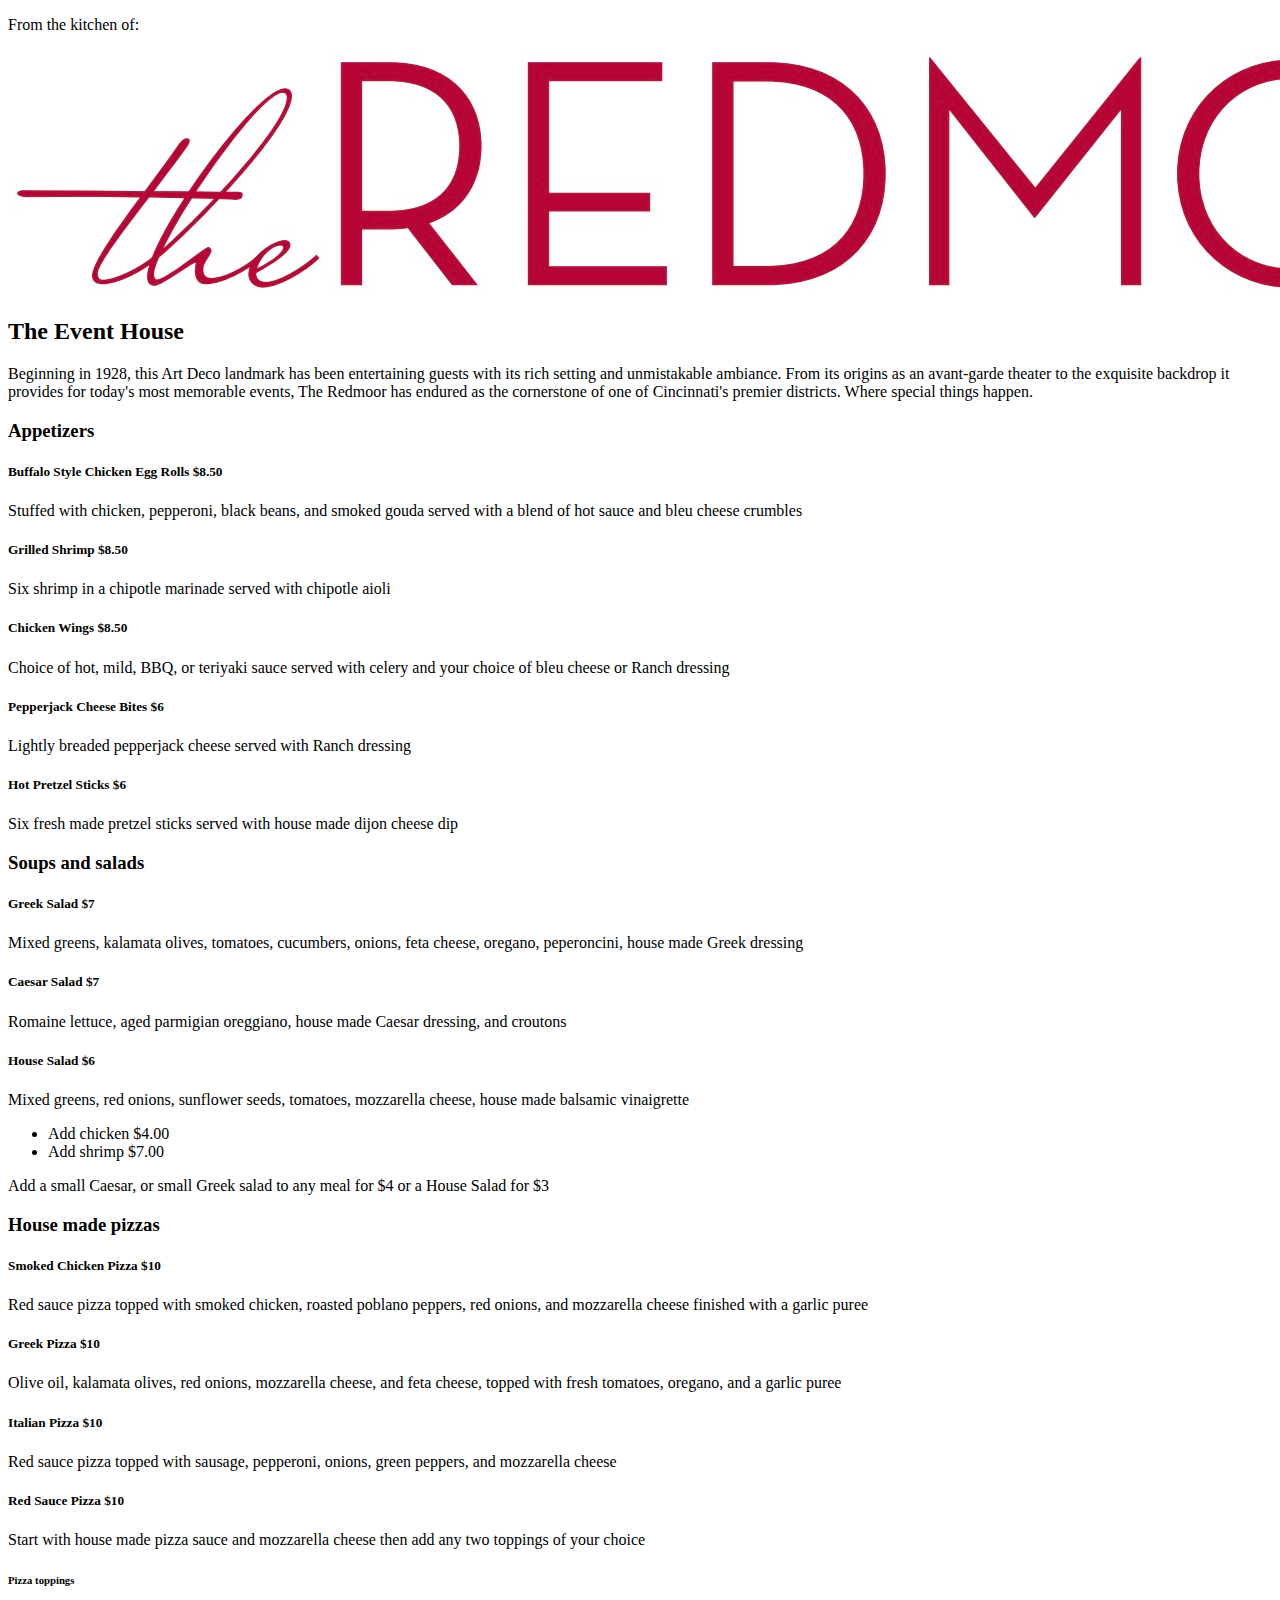
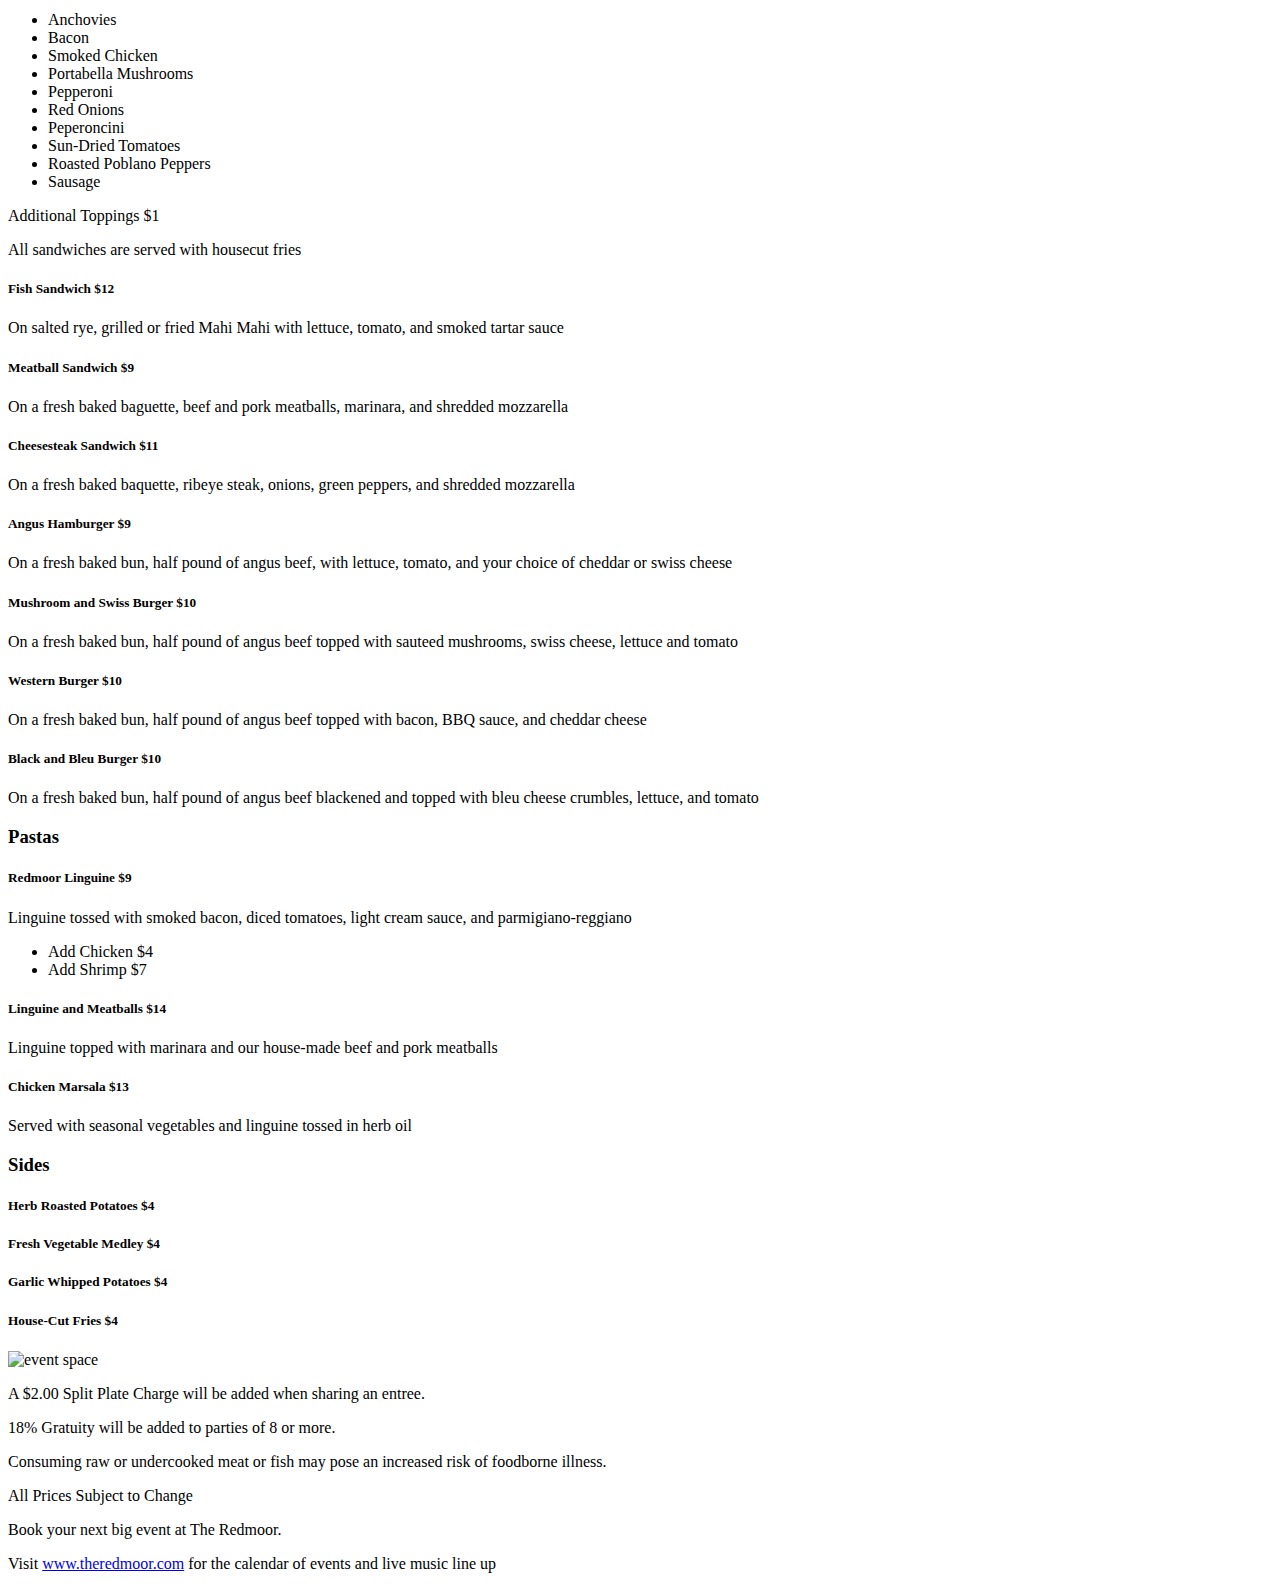
==== menu-assignment/index.html @ 9a052fe4 "Update index.html" ====
<!DOCTYPE html>
<html lang="en">

<head>
    <title>Menu</title>
    <link href="https://fonts.googleapis.com/css?family=Raleway:400,400i,700,700i&display=swap" rel="stylesheet">
    <link href="styles.css" type="text/css" rel="stylesheet">
</head>

<body>
    <p>From the kitchen of:</p>
    <img src="logo.jpg" alt="solo">
    <h2>The Event House</h2>
    <p>
        Beginning in 1928, this Art Deco landmark has been entertaining guests with its rich setting and unmistakable ambiance. From its origins as an avant-garde theater to the exquisite backdrop it provides for today's most memorable events, The
        Redmoor has endured as the cornerstone of one of Cincinnati's premier districts. Where special things happen.
    </p>

    <!-- FOOD SECTION -->
    <!-- APPETIZERS -->
    <h3>Appetizers</h3>
    <h5>Buffalo Style Chicken Egg Rolls <span class="price">$8.50</span></h5>
    <p>
        Stuffed with chicken, pepperoni, black beans, and smoked gouda served with a blend of hot sauce and bleu cheese crumbles
    </p>

    <h5>Grilled Shrimp <span class="price">$8.50</span></h5>
    <p>
        Six shrimp in a chipotle marinade served with chipotle aioli
    </p>

    <h5>Chicken Wings <span class="price">$8.50</span></h5>
    <p>
        Choice of hot, mild, BBQ, or teriyaki sauce served with celery and your choice of bleu cheese or Ranch dressing
    </p>

    <h5>Pepperjack Cheese Bites <span class="price">$6</span></h5>
    <p>Lightly breaded pepperjack cheese served with Ranch dressing</p>

    <h5>Hot Pretzel Sticks <span class="price">$6</span></h5>
    <p>
        Six fresh made pretzel sticks served with house made dijon cheese dip
    </p>

    <!-- SOUPS AND SALADS -->
    <h3>Soups and salads</h3>
    <h5>Greek Salad <span class="price">$7</span></h5>
    <p>
        Mixed greens, kalamata olives, tomatoes, cucumbers, onions, feta cheese, oregano, peperoncini, house made Greek dressing
    </p>

    <h5>Caesar Salad <span class="price">$7</span></h5>
    <p>
        Romaine lettuce, aged parmigian oreggiano, house made Caesar dressing, and croutons
    </p>

    <h5>House Salad <span class="price">$6</span></h5>
    <p>
        Mixed greens, red onions, sunflower seeds, tomatoes, mozzarella cheese, house made balsamic vinaigrette
    </p>

    <ul>
        <li>Add chicken $4.00</li>
        <li>Add shrimp $7.00</li>
    </ul>
    <p>
        Add a small Caesar, or small Greek salad to any meal for $4 or a House Salad for $3
    </p>

    <!-- PIZZAS -->
    <h3>House made pizzas</h3>
    <h5>Smoked Chicken Pizza <span class="price">$10</span></h5>
    <p>
        Red sauce pizza topped with smoked chicken, roasted poblano peppers, red onions, and mozzarella cheese finished with a garlic puree
    </p>

    <h5>Greek Pizza <span class="price">$10</span></h5>
    <p>
        Olive oil, kalamata olives, red onions, mozzarella cheese, and feta cheese, topped with fresh tomatoes, oregano, and a garlic puree
    </p>

    <h5>Italian Pizza <span class="price">$10</span></h5>
    <p>
        Red sauce pizza topped with sausage, pepperoni, onions, green peppers, and mozzarella cheese
    </p>

    <h5>Red Sauce Pizza <span class="price">$10</span></h5>
    <p>
        Start with house made pizza sauce and mozzarella cheese then add any two toppings of your choice
    </p>

    <h6>Pizza toppings</h6>
    <ul>
        <li>Anchovies</li>
        <li>Bacon</li>
        <li>Smoked Chicken</li>
        <li>Portabella Mushrooms</li>
        <li>Pepperoni</li>
        <li>Red Onions</li>
        <li>Peperoncini</li>
        <li>Sun-Dried Tomatoes</li>
        <li>Roasted Poblano Peppers</li>
        <li>Sausage</li>
    </ul>
    <p>Additional Toppings $1</p>

    <!-- SANDWICHES -->
    <p>All sandwiches are served with housecut fries</p>

    <h5>Fish Sandwich <span class="price">$12</span></h5>
    <p>
        On salted rye, grilled or fried Mahi Mahi with lettuce, tomato, and smoked tartar sauce
    </p>

    <h5>Meatball Sandwich <span class="price">$9</span></h5>
    <p>
        On a fresh baked baguette, beef and pork meatballs, marinara, and shredded mozzarella
    </p>

    <h5>Cheesesteak Sandwich <span class="price">$11</span></h5>
    <p>
        On a fresh baked baquette, ribeye steak, onions, green peppers, and shredded mozzarella
    </p>

    <h5>Angus Hamburger <span class="price">$9</span></h5>
    <p>
        On a fresh baked bun, half pound of angus beef, with lettuce, tomato, and your choice of cheddar or swiss cheese
    </p>

    <h5>Mushroom and Swiss Burger <span class="price">$10</span></h5>
    <p>
        On a fresh baked bun, half pound of angus beef topped with sauteed mushrooms, swiss cheese, lettuce and tomato
    </p>

    <h5>Western Burger <span class="price">$10</span></h5>
    <p>
        On a fresh baked bun, half pound of angus beef topped with bacon, BBQ sauce, and cheddar cheese
    </p>

    <h5>Black and Bleu Burger <span class="price">$10</span></h5>
    <p>
        On a fresh baked bun, half pound of angus beef blackened and topped with bleu cheese crumbles, lettuce, and tomato
    </p>

    <!-- PASTAS -->
    <h3>Pastas</h3>
    <h5>Redmoor Linguine <span class="price">$9</span></h5>
    <p>
        Linguine tossed with smoked bacon, diced tomatoes, light cream sauce, and parmigiano-reggiano
    </p>

    <ul>
        <li>Add Chicken $4</li>
        <li>Add Shrimp $7</li>
    </ul>

    <h5>Linguine and Meatballs <span class="price">$14</span></h5>
    <p>
        Linguine topped with marinara and our house-made beef and pork meatballs
    </p>

    <h5>Chicken Marsala <span class="price">$13</span></h5>
    <p>
        Served with seasonal vegetables and linguine tossed in herb oil
    </p>

    <!-- SIDES -->
    <h3>Sides</h3>
    <h5>Herb Roasted Potatoes $4</h5>
    <h5>Fresh Vegetable Medley $4</h5>
    <h5>Garlic Whipped Potatoes $4</h5>
    <h5>House-Cut Fries $4</h5>

    <!-- FOOTNOTES -->
    <img alt="event space" src="https://media-api.xogrp.com/images/df79b6c4-494b-4159-8363-328649227274~rs_412.240">
    <p>A $2.00 Split Plate Charge will be added when sharing an entree.</p>
    <p>18% Gratuity will be added to parties of 8 or more.</p>
    <p>Consuming raw or undercooked meat or fish may pose an increased risk of foodborne illness.</p>
    <p>All Prices Subject to Change</p>
    <p>Book your next big event at The Redmoor.</p>
    <p>Visit <a href="www.theredmoor.com">www.theredmoor.com</a> for the calendar of events and live music line up</p>

    <!-- Inspired by https://www.theredmoor.com/resources/menus/Food%20Menu%20with%20text.pdf -->
</body>

</html>
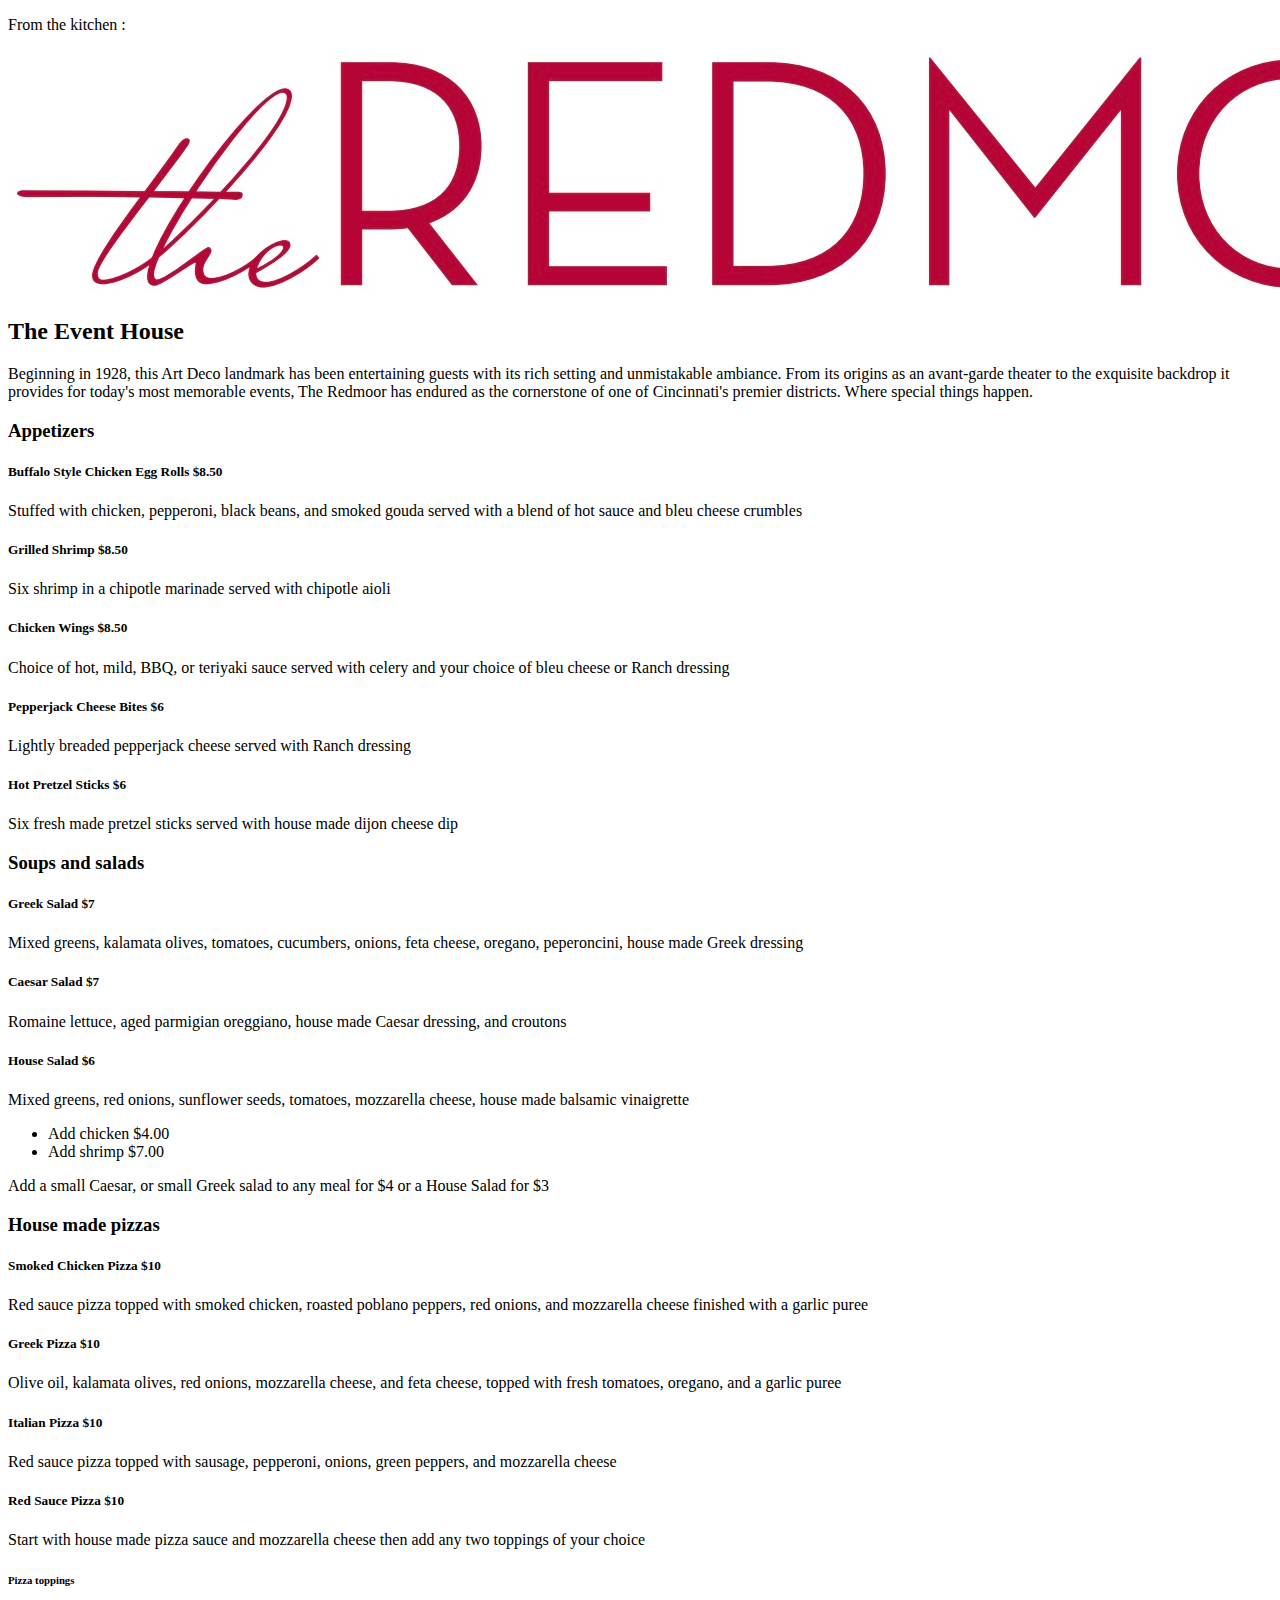
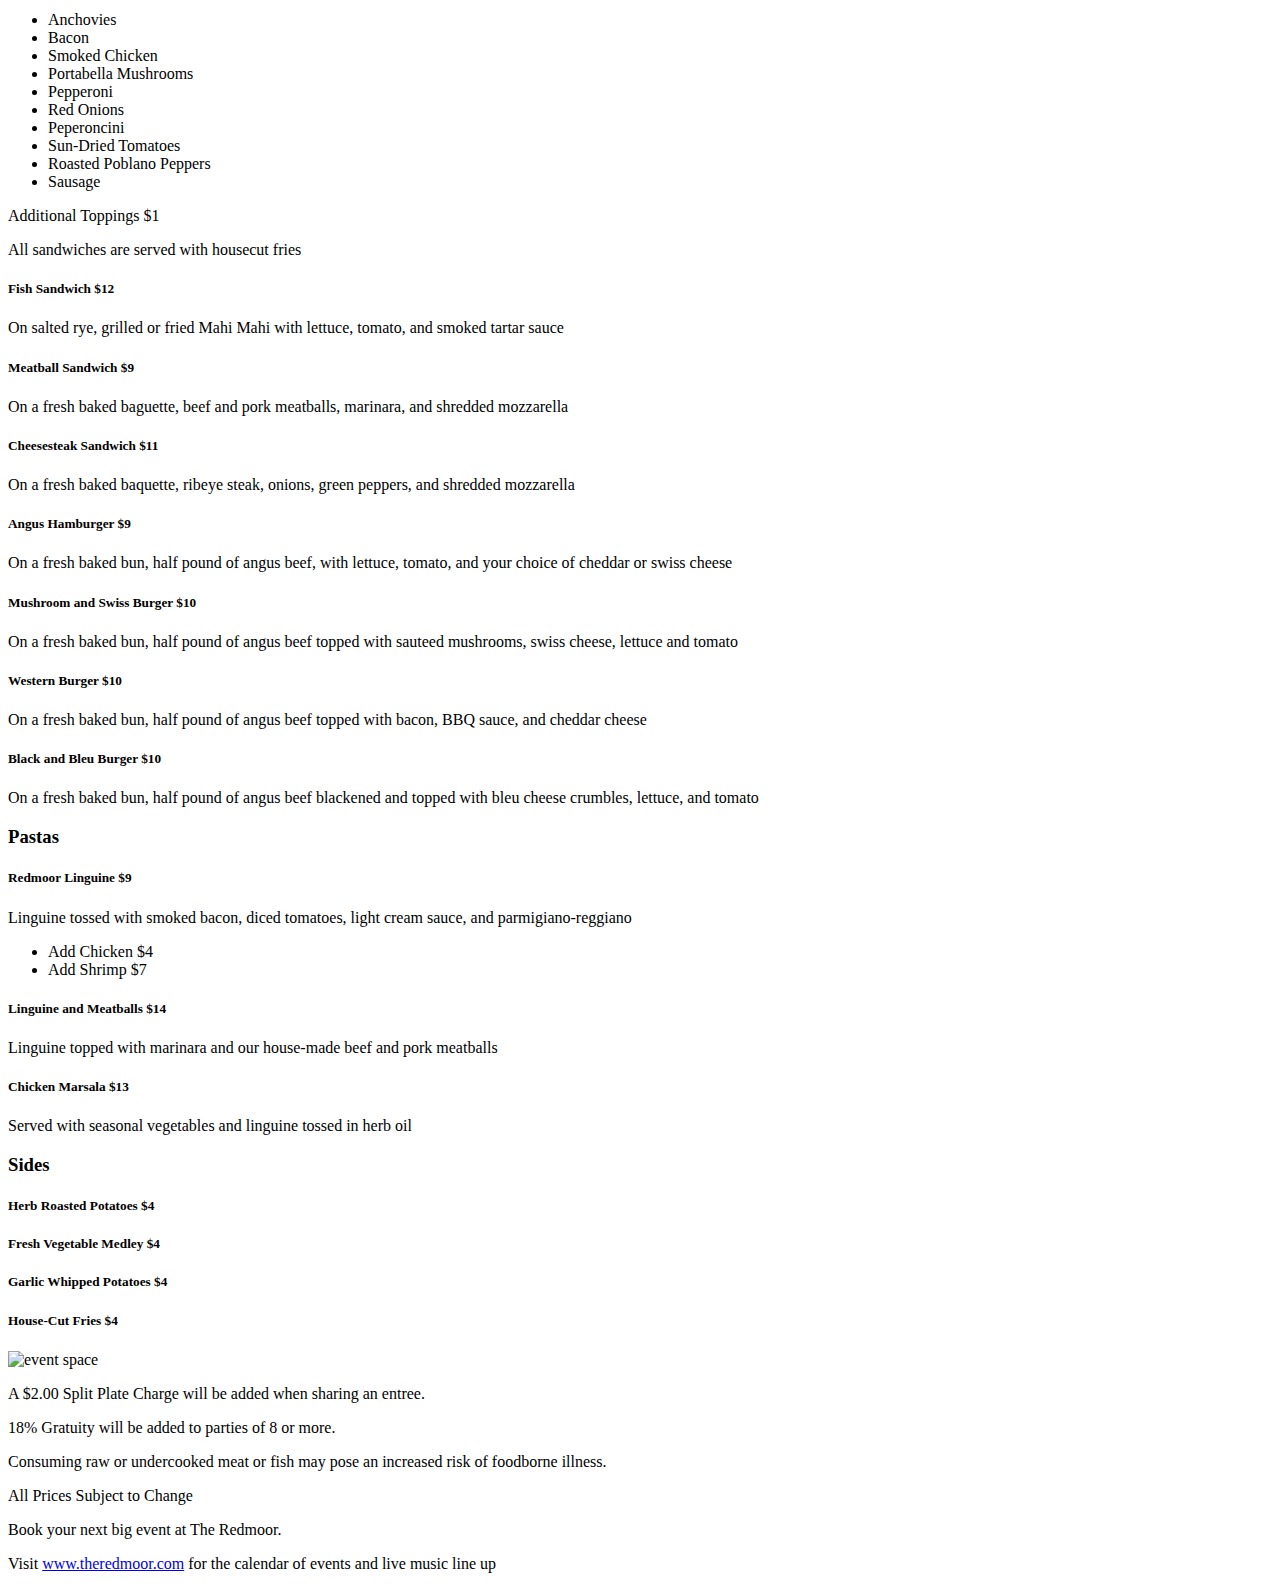
==== commit b3dac168: "Update index.html" ====
--- a/menu-assignment/index.html
+++ b/menu-assignment/index.html
@@ -4,11 +4,11 @@
 <head>
     <title>Menu</title>
     <link href="https://fonts.googleapis.com/css?family=Raleway:400,400i,700,700i&display=swap" rel="stylesheet">
-    <link href="styles.css" type="text/css" rel="stylesheet">
+    <link href="css/styles.css" type="text/css" rel="stylesheet">
 </head>
 
 <body>
-    <p>From the kitchen of:</p>
+    <p>From the kitchen :</p>
     <img src="logo.jpg" alt="solo">
     <h2>The Event House</h2>
     <p>
--- a/menu-assignment/css/styles.css
+++ b/menu-assignment/css/styles.css
@@ -0,0 +1,5 @@
+/* font-family: "Raleway", sans-serif; */
+
+h2 {
+  font-color: blue;
+}
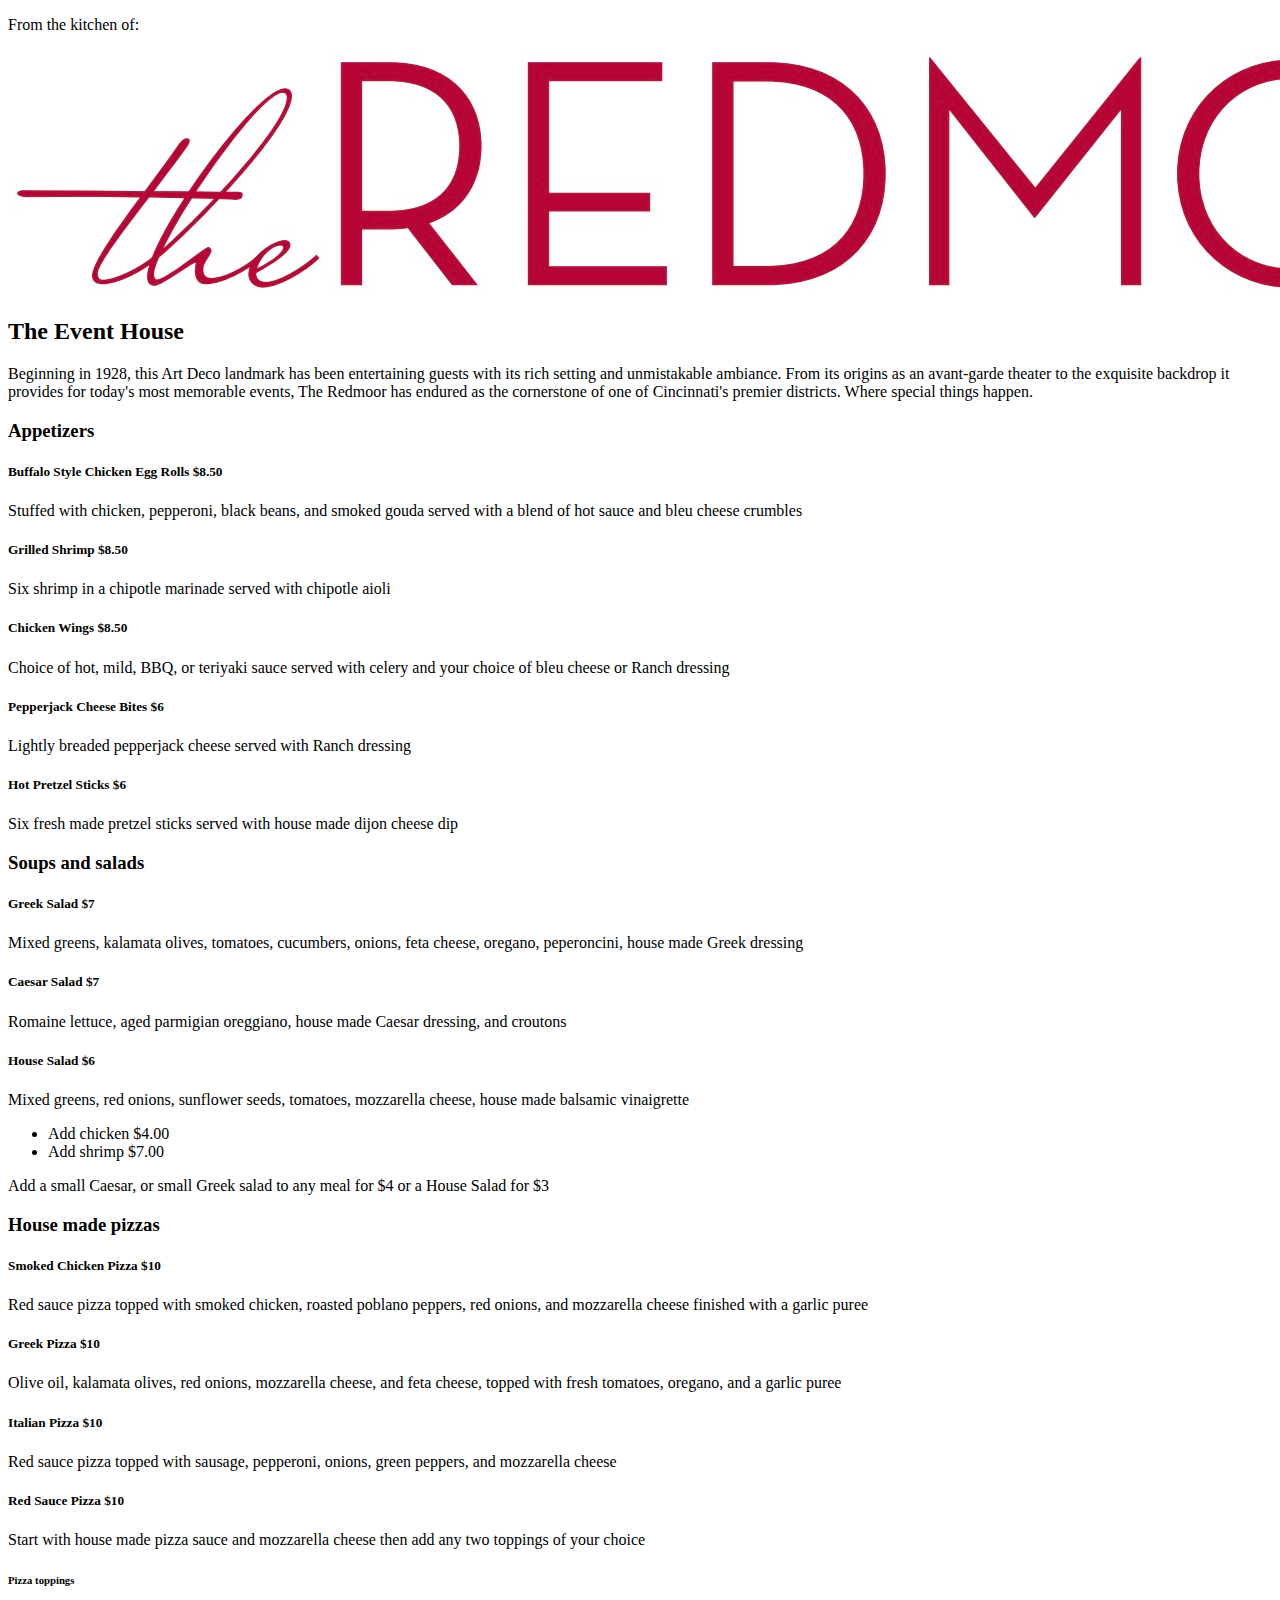
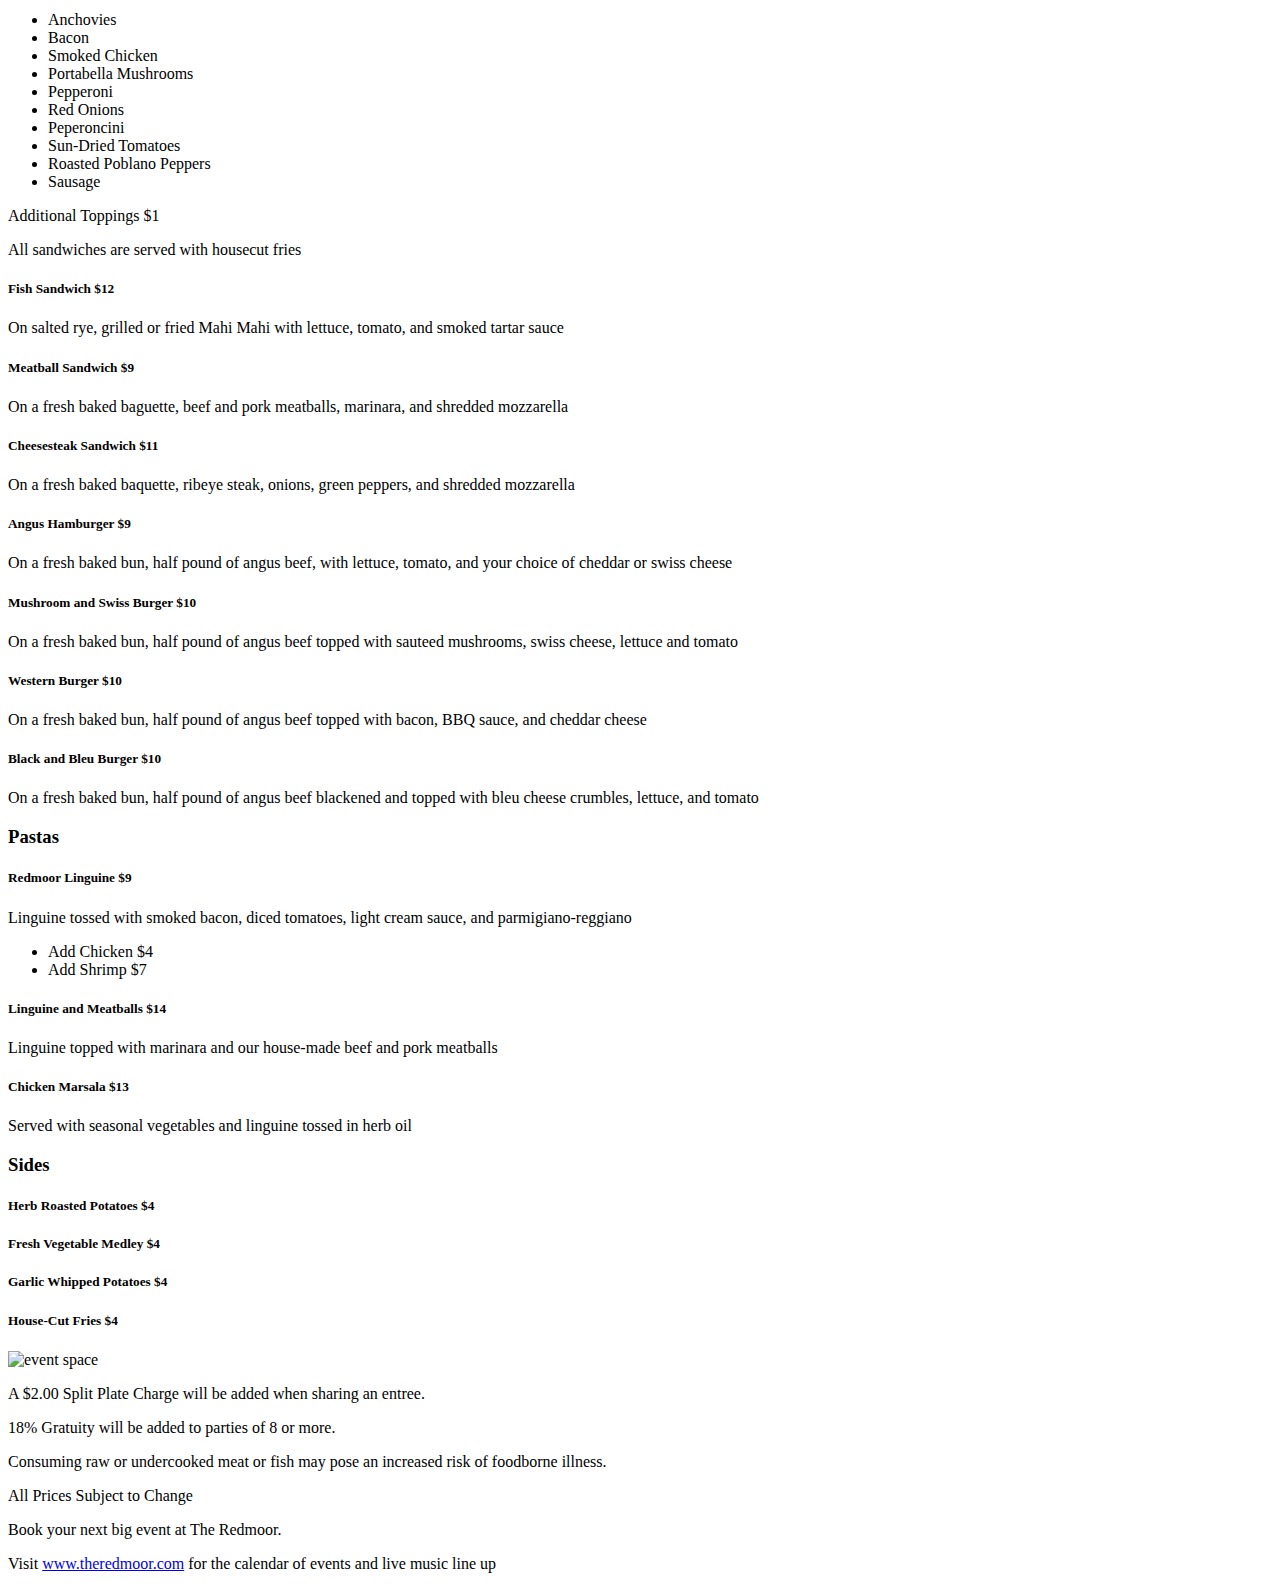
==== commit b9e82f2a: "css test 3" ====
--- a/menu-assignment/index.html
+++ b/menu-assignment/index.html
@@ -4,11 +4,11 @@
 <head>
     <title>Menu</title>
     <link href="https://fonts.googleapis.com/css?family=Raleway:400,400i,700,700i&display=swap" rel="stylesheet">
-    <link href="css/styles.css" type="text/css" rel="stylesheet">
+    <link href="styles.css" type="text/css" rel="stylesheet">
 </head>
 
 <body>
-    <p>From the kitchen :</p>
+    <p>From the kitchen of:</p>
     <img src="logo.jpg" alt="solo">
     <h2>The Event House</h2>
     <p>
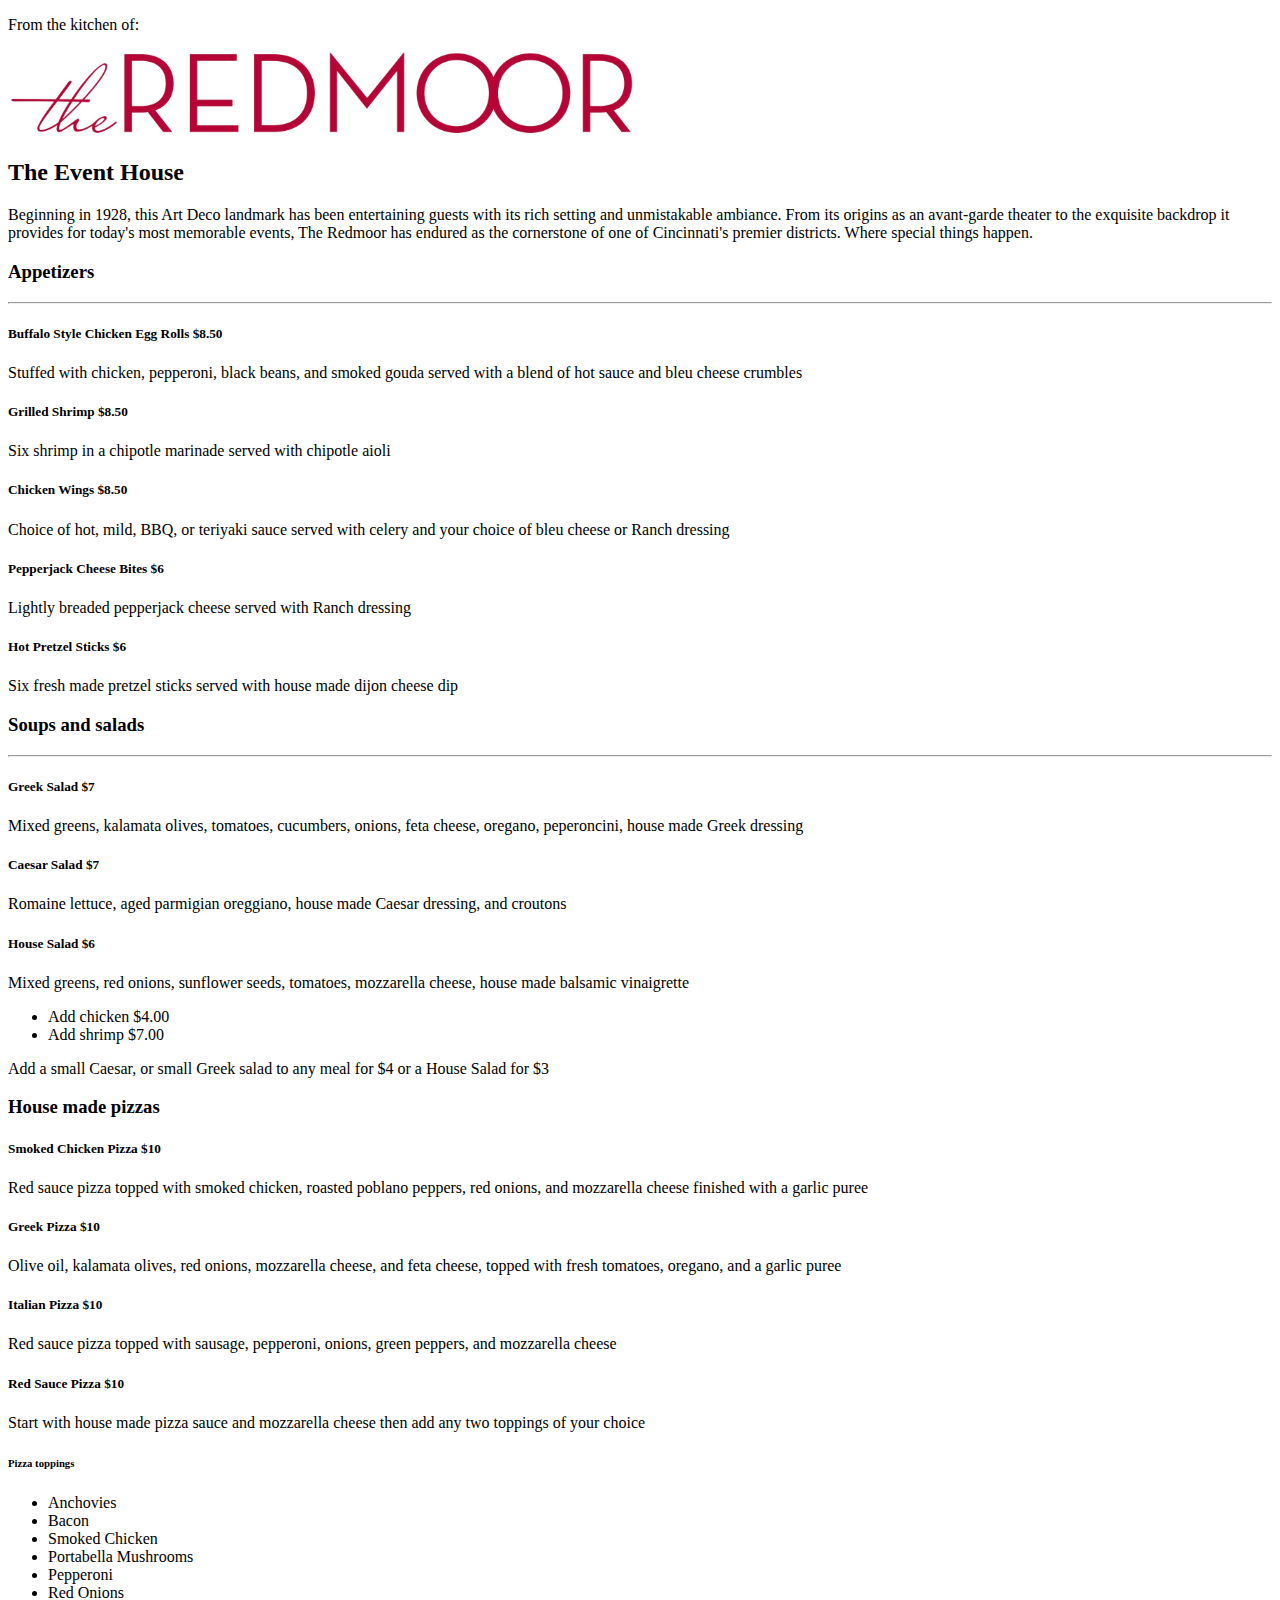
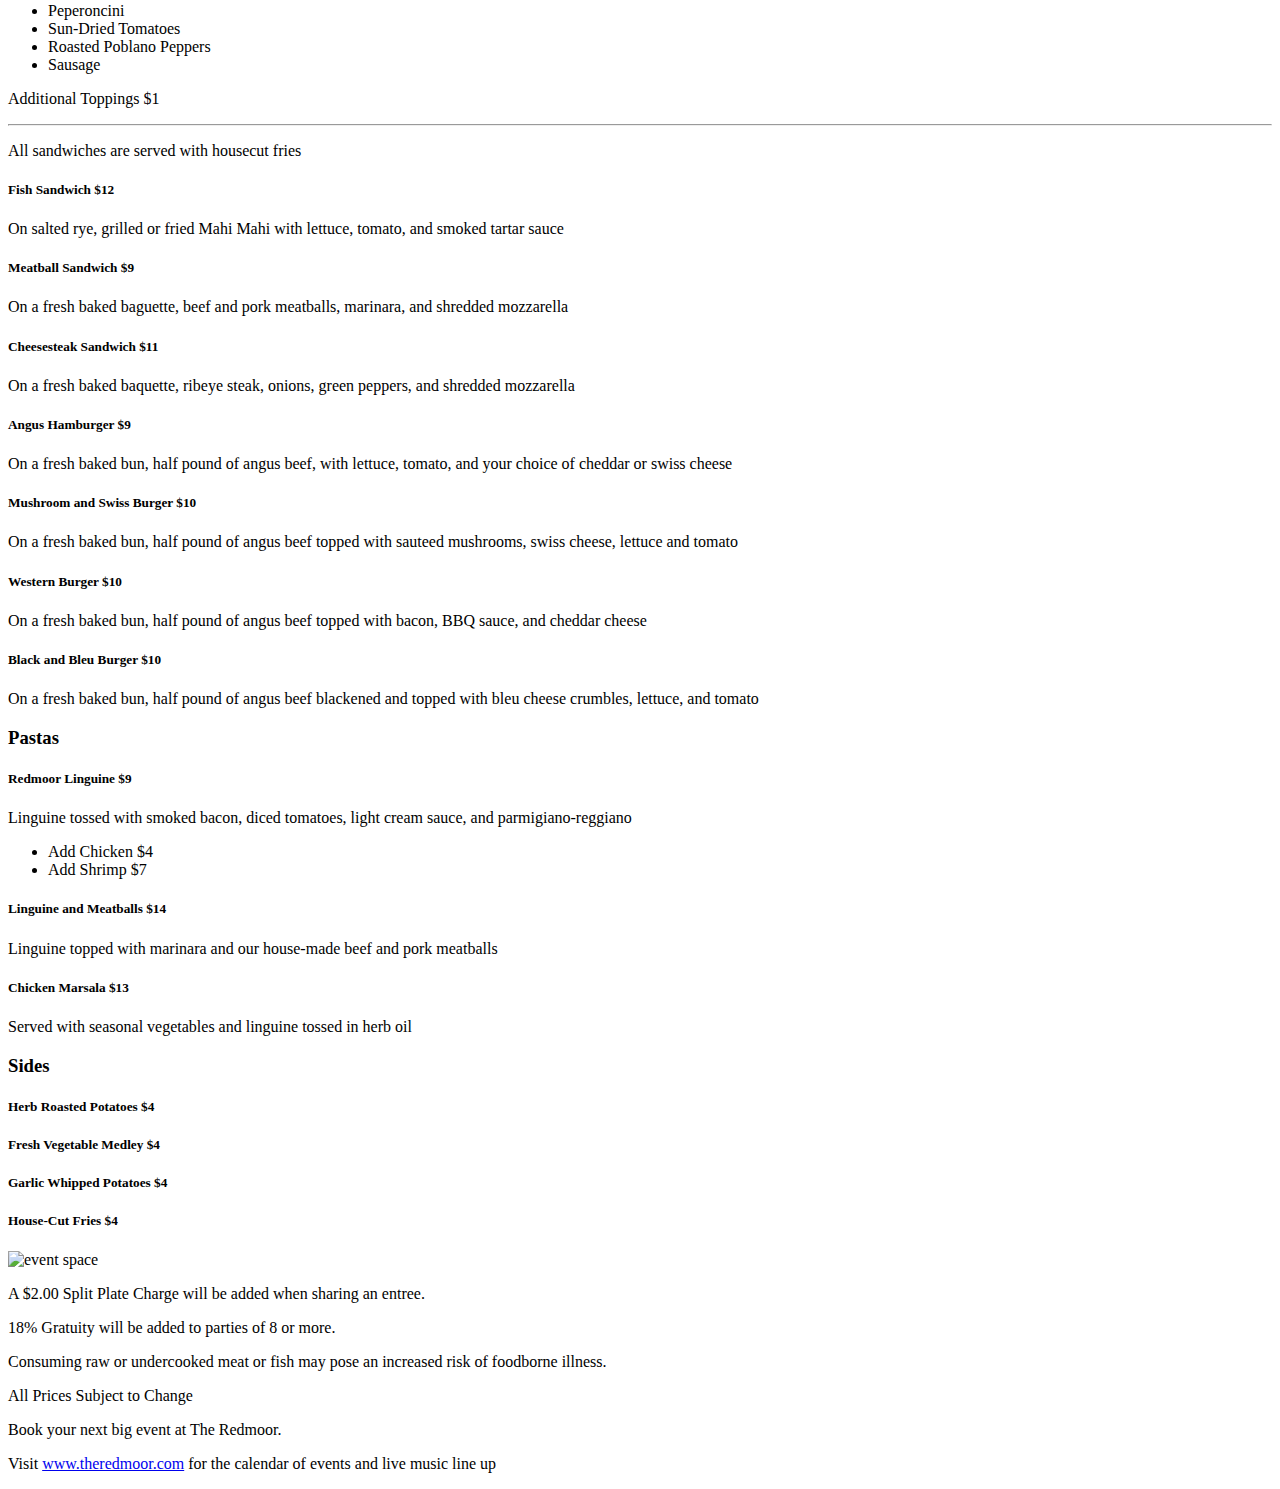
==== commit 15a003ca: "lines under titles" ====
--- a/menu-assignment/index.html
+++ b/menu-assignment/index.html
@@ -4,21 +4,24 @@
 <head>
     <title>Menu</title>
     <link href="https://fonts.googleapis.com/css?family=Raleway:400,400i,700,700i&display=swap" rel="stylesheet">
-    <link href="styles.css" type="text/css" rel="stylesheet">
+    <link rel="stylesheet" type="text/css" href="css/styles.css">
 </head>
 
 <body>
+  <div class="main-top-content">
     <p>From the kitchen of:</p>
     <img src="logo.jpg" alt="solo">
-    <h2>The Event House</h2>
-    <p>
+    <h2 class="restaurant-title">The Event House</h2>
+    <p class="about">
         Beginning in 1928, this Art Deco landmark has been entertaining guests with its rich setting and unmistakable ambiance. From its origins as an avant-garde theater to the exquisite backdrop it provides for today's most memorable events, The
         Redmoor has endured as the cornerstone of one of Cincinnati's premier districts. Where special things happen.
     </p>
+  </div>
 
     <!-- FOOD SECTION -->
     <!-- APPETIZERS -->
     <h3>Appetizers</h3>
+    <hr/>
     <h5>Buffalo Style Chicken Egg Rolls <span class="price">$8.50</span></h5>
     <p>
         Stuffed with chicken, pepperoni, black beans, and smoked gouda served with a blend of hot sauce and bleu cheese crumbles
@@ -44,6 +47,7 @@
 
     <!-- SOUPS AND SALADS -->
     <h3>Soups and salads</h3>
+    <hr/>
     <h5>Greek Salad <span class="price">$7</span></h5>
     <p>
         Mixed greens, kalamata olives, tomatoes, cucumbers, onions, feta cheese, oregano, peperoncini, house made Greek dressing
@@ -69,6 +73,7 @@
 
     <!-- PIZZAS -->
     <h3>House made pizzas</h3>
+    </hr>
     <h5>Smoked Chicken Pizza <span class="price">$10</span></h5>
     <p>
         Red sauce pizza topped with smoked chicken, roasted poblano peppers, red onions, and mozzarella cheese finished with a garlic puree
@@ -105,6 +110,7 @@
     <p>Additional Toppings $1</p>
 
     <!-- SANDWICHES -->
+    <hr/>
     <p>All sandwiches are served with housecut fries</p>
 
     <h5>Fish Sandwich <span class="price">$12</span></h5>
--- a/menu-assignment/css/styles.css
+++ b/menu-assignment/css/styles.css
@@ -0,0 +1,6 @@
+/* font-family: "Raleway", sans-serif; */
+
+img{
+  width: 50%;
+  float: center;
+}
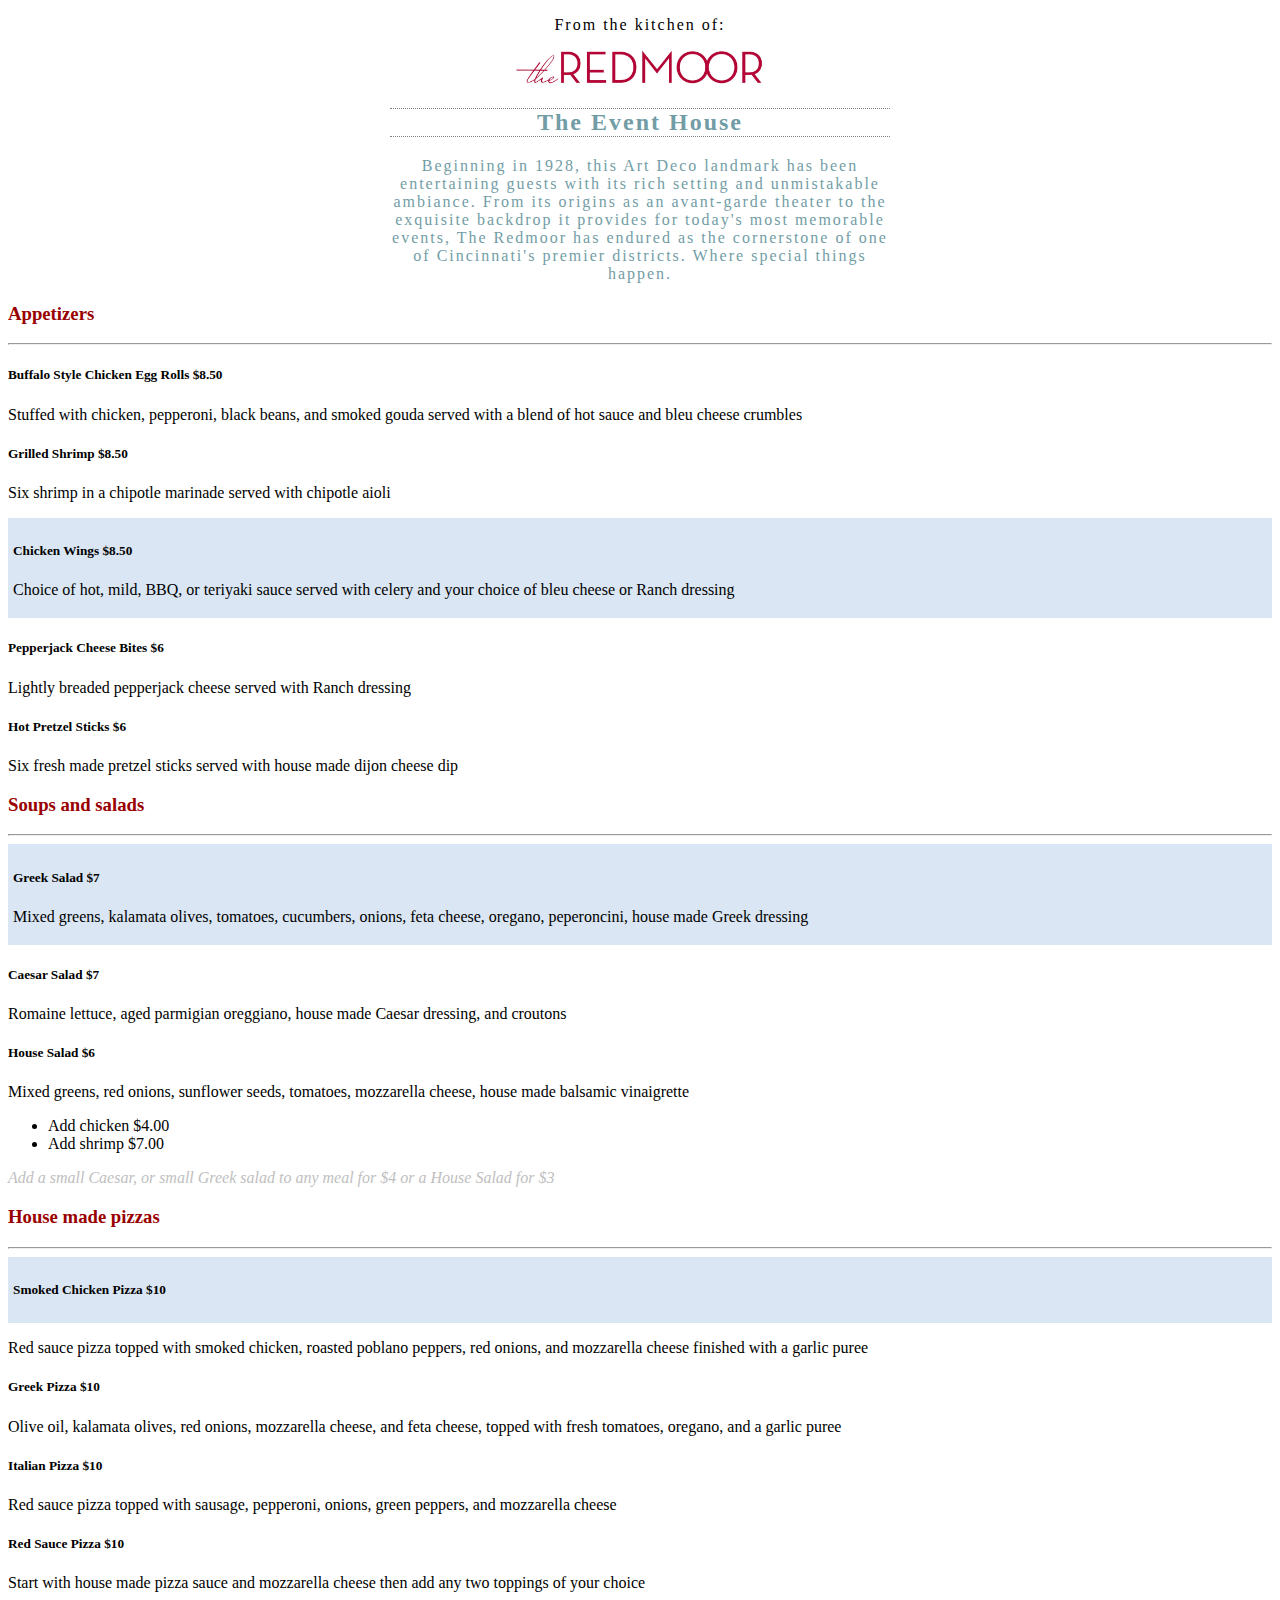
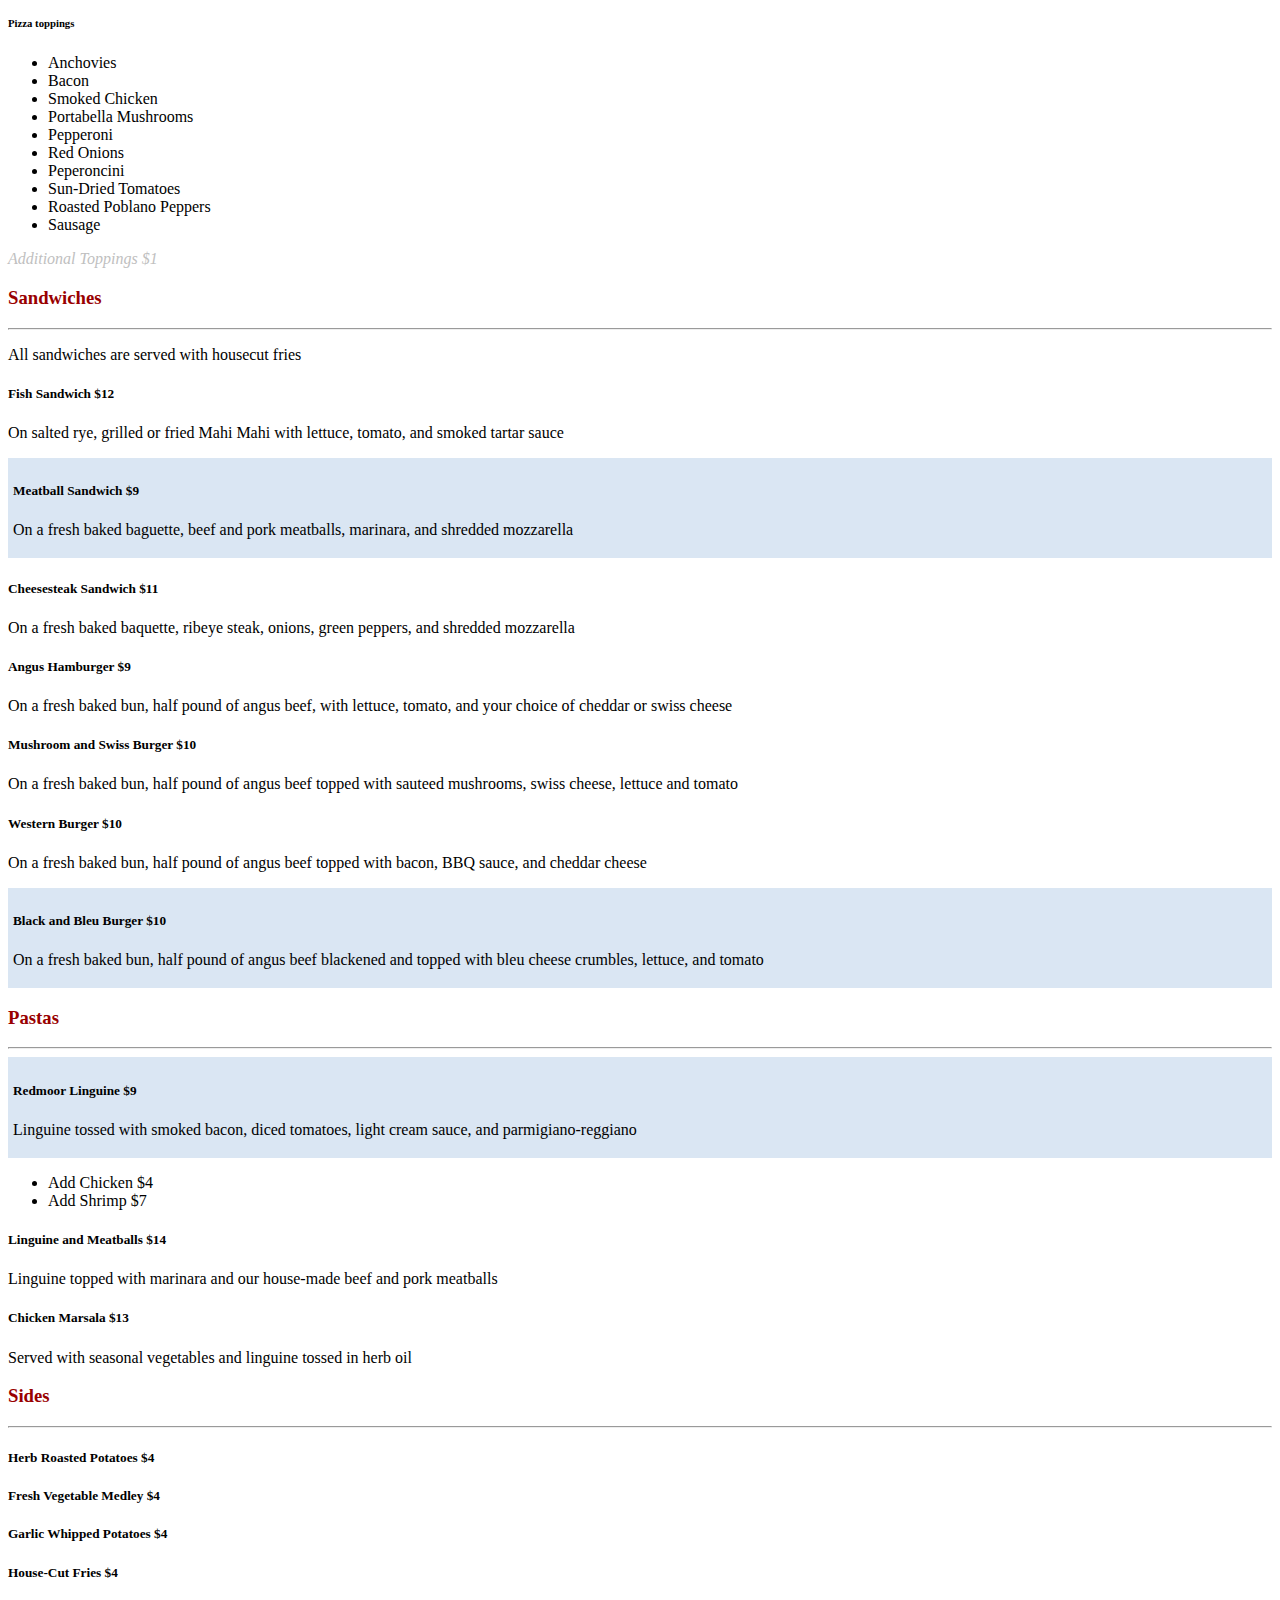
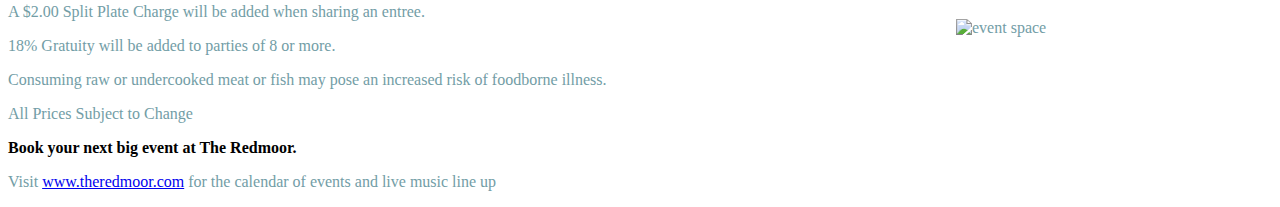
==== commit a93d8653: "First Main Push" ====
--- a/menu-assignment/index.html
+++ b/menu-assignment/index.html
@@ -8,7 +8,7 @@
 </head>
 
 <body>
-  <div class="main-top-content">
+  <div class="center-top-content">
     <p>From the kitchen of:</p>
     <img src="logo.jpg" alt="solo">
     <h2 class="restaurant-title">The Event House</h2>
@@ -17,7 +17,7 @@
         Redmoor has endured as the cornerstone of one of Cincinnati's premier districts. Where special things happen.
     </p>
   </div>
-
+<div class="main-content">
     <!-- FOOD SECTION -->
     <!-- APPETIZERS -->
     <h3>Appetizers</h3>
@@ -31,11 +31,12 @@
     <p>
         Six shrimp in a chipotle marinade served with chipotle aioli
     </p>
-
+  <div class = "highlight">
     <h5>Chicken Wings <span class="price">$8.50</span></h5>
     <p>
         Choice of hot, mild, BBQ, or teriyaki sauce served with celery and your choice of bleu cheese or Ranch dressing
     </p>
+  </div>
 
     <h5>Pepperjack Cheese Bites <span class="price">$6</span></h5>
     <p>Lightly breaded pepperjack cheese served with Ranch dressing</p>
@@ -48,11 +49,12 @@
     <!-- SOUPS AND SALADS -->
     <h3>Soups and salads</h3>
     <hr/>
+  <div class = "highlight">
     <h5>Greek Salad <span class="price">$7</span></h5>
     <p>
         Mixed greens, kalamata olives, tomatoes, cucumbers, onions, feta cheese, oregano, peperoncini, house made Greek dressing
     </p>
-
+  </div>
     <h5>Caesar Salad <span class="price">$7</span></h5>
     <p>
         Romaine lettuce, aged parmigian oreggiano, house made Caesar dressing, and croutons
@@ -67,14 +69,18 @@
         <li>Add chicken $4.00</li>
         <li>Add shrimp $7.00</li>
     </ul>
+  <div class="add-ons">
     <p>
         Add a small Caesar, or small Greek salad to any meal for $4 or a House Salad for $3
     </p>
+  </div>
 
     <!-- PIZZAS -->
     <h3>House made pizzas</h3>
-    </hr>
+    <hr/>
+  <div class = "highlight">
     <h5>Smoked Chicken Pizza <span class="price">$10</span></h5>
+  </div>
     <p>
         Red sauce pizza topped with smoked chicken, roasted poblano peppers, red onions, and mozzarella cheese finished with a garlic puree
     </p>
@@ -107,9 +113,12 @@
         <li>Roasted Poblano Peppers</li>
         <li>Sausage</li>
     </ul>
+  <div class="add-ons">
     <p>Additional Toppings $1</p>
+  </div>
 
     <!-- SANDWICHES -->
+    <h3> Sandwiches </h3>
     <hr/>
     <p>All sandwiches are served with housecut fries</p>
 
@@ -117,11 +126,12 @@
     <p>
         On salted rye, grilled or fried Mahi Mahi with lettuce, tomato, and smoked tartar sauce
     </p>
-
+  <div class = "highlight">
     <h5>Meatball Sandwich <span class="price">$9</span></h5>
     <p>
         On a fresh baked baguette, beef and pork meatballs, marinara, and shredded mozzarella
     </p>
+  </div>
 
     <h5>Cheesesteak Sandwich <span class="price">$11</span></h5>
     <p>
@@ -142,18 +152,24 @@
     <p>
         On a fresh baked bun, half pound of angus beef topped with bacon, BBQ sauce, and cheddar cheese
     </p>
-
+  <div class = "highlight">
     <h5>Black and Bleu Burger <span class="price">$10</span></h5>
+
     <p>
         On a fresh baked bun, half pound of angus beef blackened and topped with bleu cheese crumbles, lettuce, and tomato
     </p>
+  </div>
 
     <!-- PASTAS -->
     <h3>Pastas</h3>
+    <hr/>
+  <div class = "highlight">
     <h5>Redmoor Linguine <span class="price">$9</span></h5>
+
     <p>
         Linguine tossed with smoked bacon, diced tomatoes, light cream sauce, and parmigiano-reggiano
     </p>
+  </div>
 
     <ul>
         <li>Add Chicken $4</li>
@@ -172,21 +188,26 @@
 
     <!-- SIDES -->
     <h3>Sides</h3>
+    <hr/>
     <h5>Herb Roasted Potatoes $4</h5>
     <h5>Fresh Vegetable Medley $4</h5>
     <h5>Garlic Whipped Potatoes $4</h5>
     <h5>House-Cut Fries $4</h5>
 
     <!-- FOOTNOTES -->
+    <div class="restaurant-info">
     <img alt="event space" src="https://media-api.xogrp.com/images/df79b6c4-494b-4159-8363-328649227274~rs_412.240">
     <p>A $2.00 Split Plate Charge will be added when sharing an entree.</p>
     <p>18% Gratuity will be added to parties of 8 or more.</p>
     <p>Consuming raw or undercooked meat or fish may pose an increased risk of foodborne illness.</p>
     <p>All Prices Subject to Change</p>
-    <p>Book your next big event at The Redmoor.</p>
+  </div>
+    <p class="booking">Book your next big event at The Redmoor.</p>
+  <div class="restaurant-info">
     <p>Visit <a href="www.theredmoor.com">www.theredmoor.com</a> for the calendar of events and live music line up</p>
-
+  </div>
     <!-- Inspired by https://www.theredmoor.com/resources/menus/Food%20Menu%20with%20text.pdf -->
+</div>
 </body>
 
 </html>
--- a/menu-assignment/css/styles.css
+++ b/menu-assignment/css/styles.css
@@ -4,3 +4,63 @@
   width: 50%;
   float: center;
 }
+
+h3 {
+  color: #990000;
+}
+
+.center-top-content {
+  text-align:center;
+  margin-bottom: 20px;
+  margin-top: 0;
+  margin-right: auto;
+  margin-left: auto;
+  letter-spacing: 2px;
+  max-width: 500px;
+}
+
+.restaurant-title {
+  border-top: 1px dotted grey;
+  border-bottom: 1px dotted grey;
+  color: #729da6;
+}
+
+.about {
+  color: #729da6;
+}
+
+.main-content {
+  margin: 0 auto;
+}
+
+.highlight {
+  background-color: #dae6f3;
+  padding-bottom: 3px;
+  padding-top: 3px;
+  padding-left: 5px;
+  padding-right: 5px;
+  color: black;
+}
+
+.add-ons {
+  font-weight:lighter;
+  font-style: italic;
+  color: #C0C0C0	;
+}
+
+.restaurant-info {
+  color: #729da6;
+  font-weight: lighter;
+}
+
+.booking {
+  font-weight: bold;
+}
+
+.restaurant-info img {
+  width: 25%;
+  float: right;
+  margin-top: 16px;
+  margin-left: 20px;
+  margin-bottom: 20px;
+}
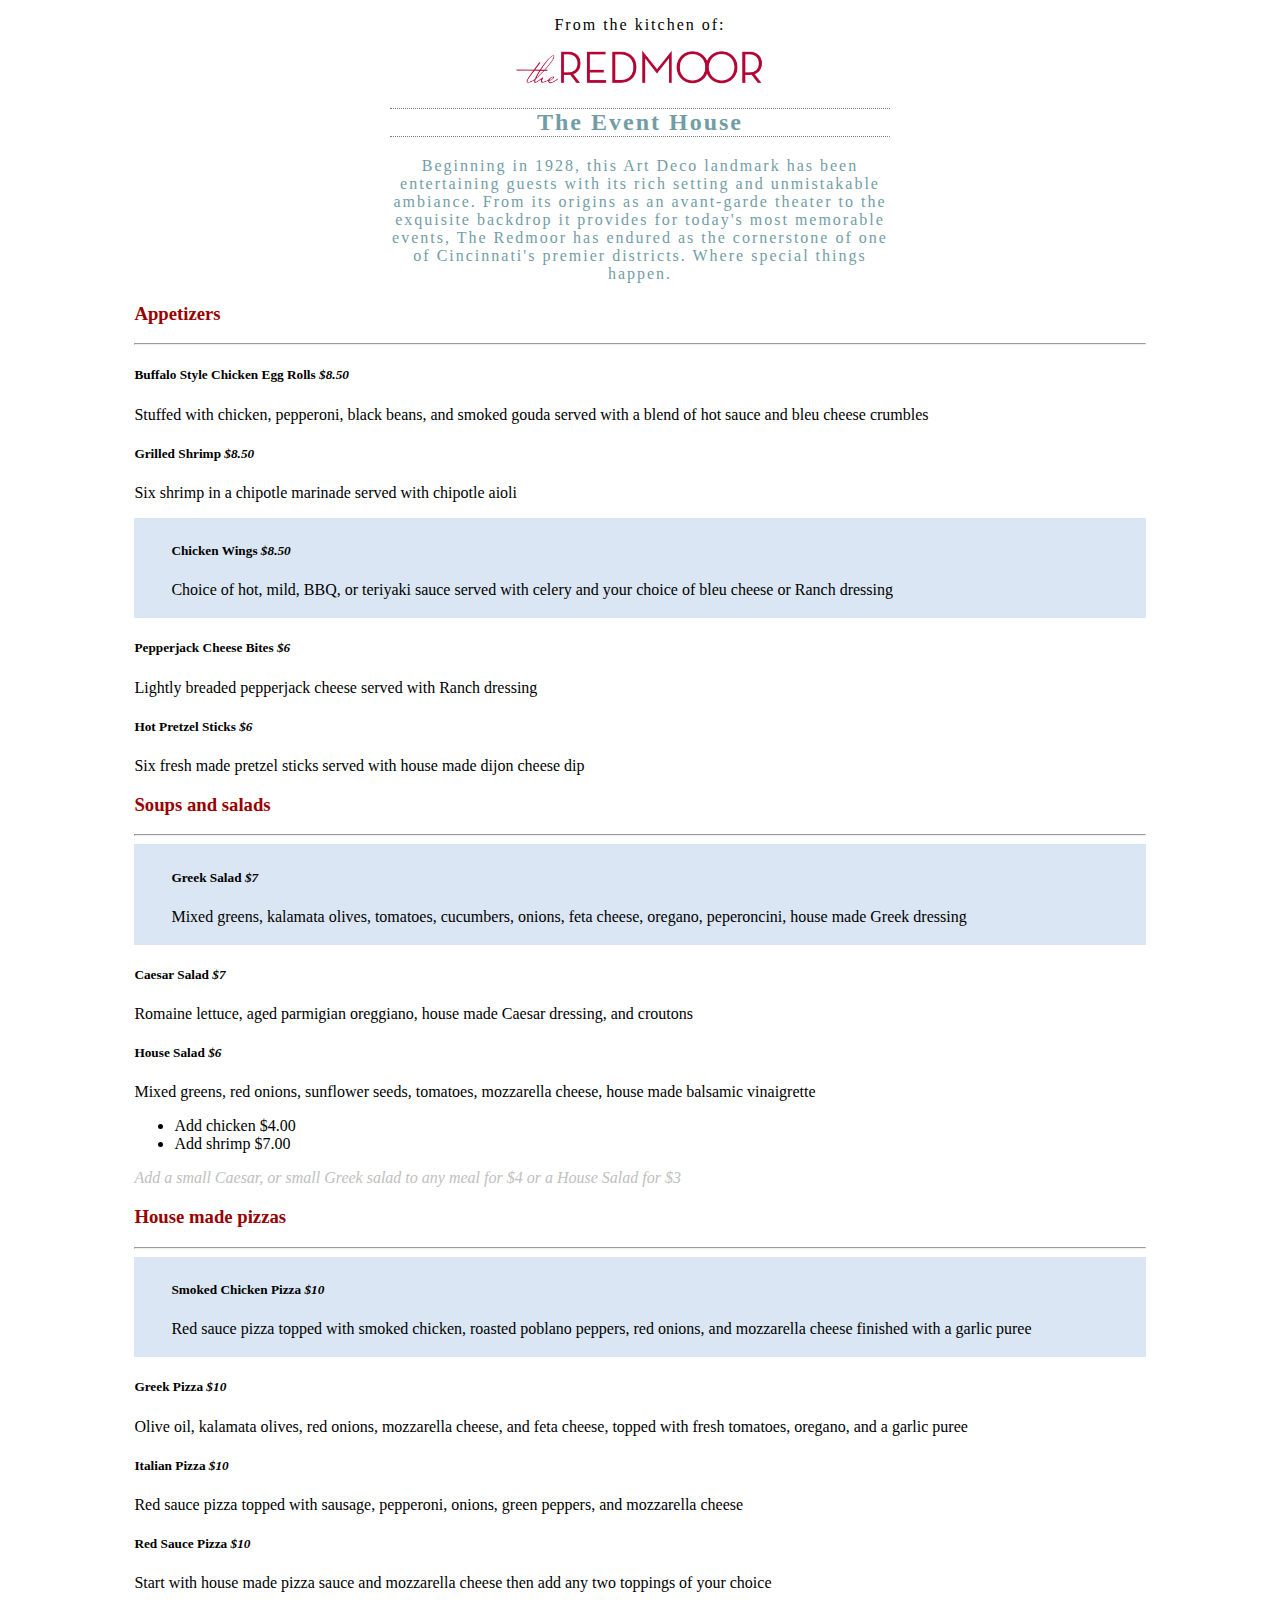
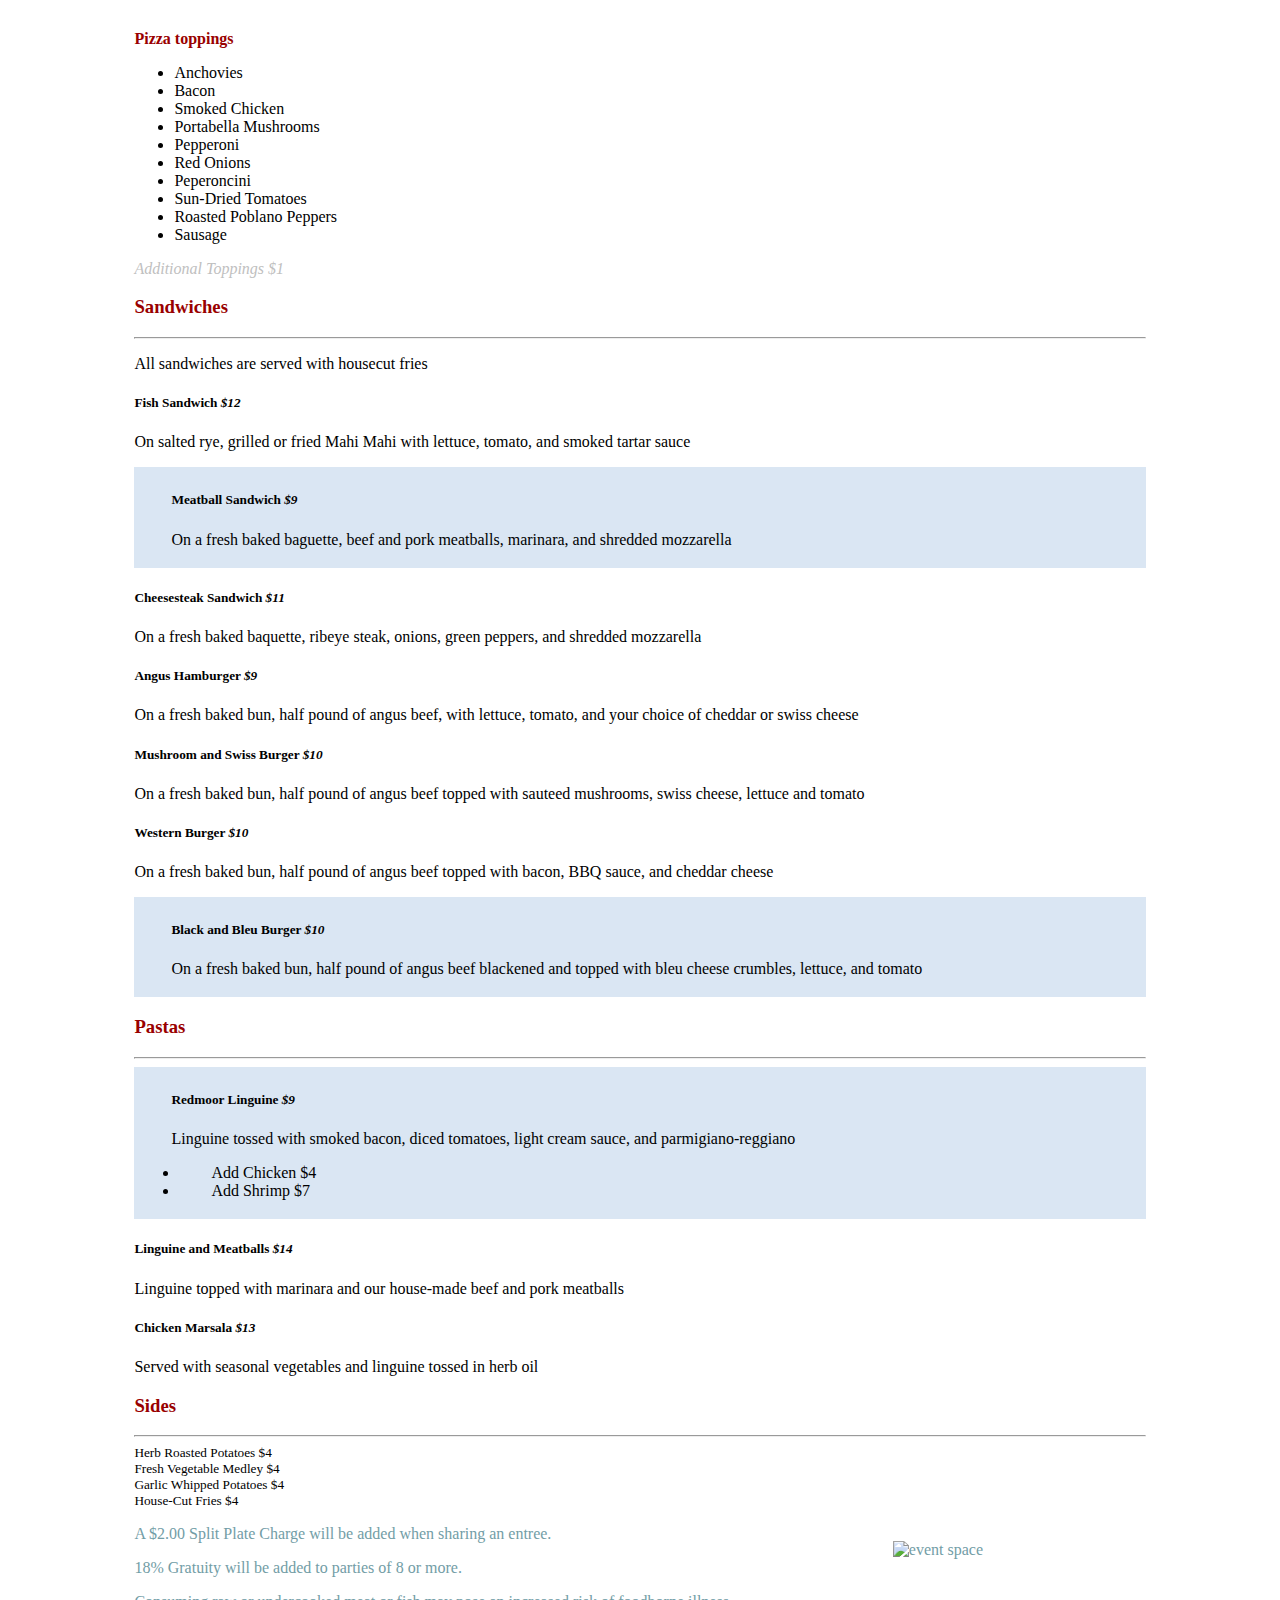
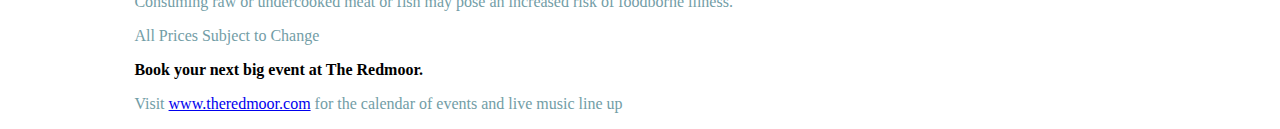
==== commit b974e439: "large push 2" ====
--- a/menu-assignment/index.html
+++ b/menu-assignment/index.html
@@ -80,10 +80,10 @@
     <hr/>
   <div class = "highlight">
     <h5>Smoked Chicken Pizza <span class="price">$10</span></h5>
-  </div>
     <p>
         Red sauce pizza topped with smoked chicken, roasted poblano peppers, red onions, and mozzarella cheese finished with a garlic puree
     </p>
+  </div>
 
     <h5>Greek Pizza <span class="price">$10</span></h5>
     <p>
@@ -169,13 +169,13 @@
     <p>
         Linguine tossed with smoked bacon, diced tomatoes, light cream sauce, and parmigiano-reggiano
     </p>
-  </div>
+
 
     <ul>
         <li>Add Chicken $4</li>
         <li>Add Shrimp $7</li>
     </ul>
-
+  </div>
     <h5>Linguine and Meatballs <span class="price">$14</span></h5>
     <p>
         Linguine topped with marinara and our house-made beef and pork meatballs
@@ -189,13 +189,13 @@
     <!-- SIDES -->
     <h3>Sides</h3>
     <hr/>
-    <h5>Herb Roasted Potatoes $4</h5>
-    <h5>Fresh Vegetable Medley $4</h5>
-    <h5>Garlic Whipped Potatoes $4</h5>
-    <h5>House-Cut Fries $4</h5>
+    <h5 class="side-dishes">Herb Roasted Potatoes $4</h5>
+    <h5 class="side-dishes">Fresh Vegetable Medley $4</h5>
+    <h5 class="side-dishes">Garlic Whipped Potatoes $4</h5>
+    <h5 class="side-dishes">House-Cut Fries $4</h5>
 
     <!-- FOOTNOTES -->
-    <div class="restaurant-info">
+  <div class="restaurant-info">
     <img alt="event space" src="https://media-api.xogrp.com/images/df79b6c4-494b-4159-8363-328649227274~rs_412.240">
     <p>A $2.00 Split Plate Charge will be added when sharing an entree.</p>
     <p>18% Gratuity will be added to parties of 8 or more.</p>
--- a/menu-assignment/css/styles.css
+++ b/menu-assignment/css/styles.css
@@ -7,6 +7,11 @@
 
 h3 {
   color: #990000;
+}
+
+.main-content {
+  width: 80%;
+  margin: 0 auto;
 }
 
 .center-top-content {
@@ -40,6 +45,7 @@
   padding-left: 5px;
   padding-right: 5px;
   color: black;
+  text-indent: 2em;
 }
 
 .add-ons {
@@ -64,3 +70,20 @@
   margin-left: 20px;
   margin-bottom: 20px;
 }
+
+h6{
+  color: #990000;
+  font-size: 16px;
+  font-weight: bold;
+  margin-bottom: 8px;
+}
+
+span.price{
+  font-style: italic;
+}
+
+.side-dishes{
+  font-weight: lighter;
+  margin-top: auto;
+  margin-bottom: auto;
+}
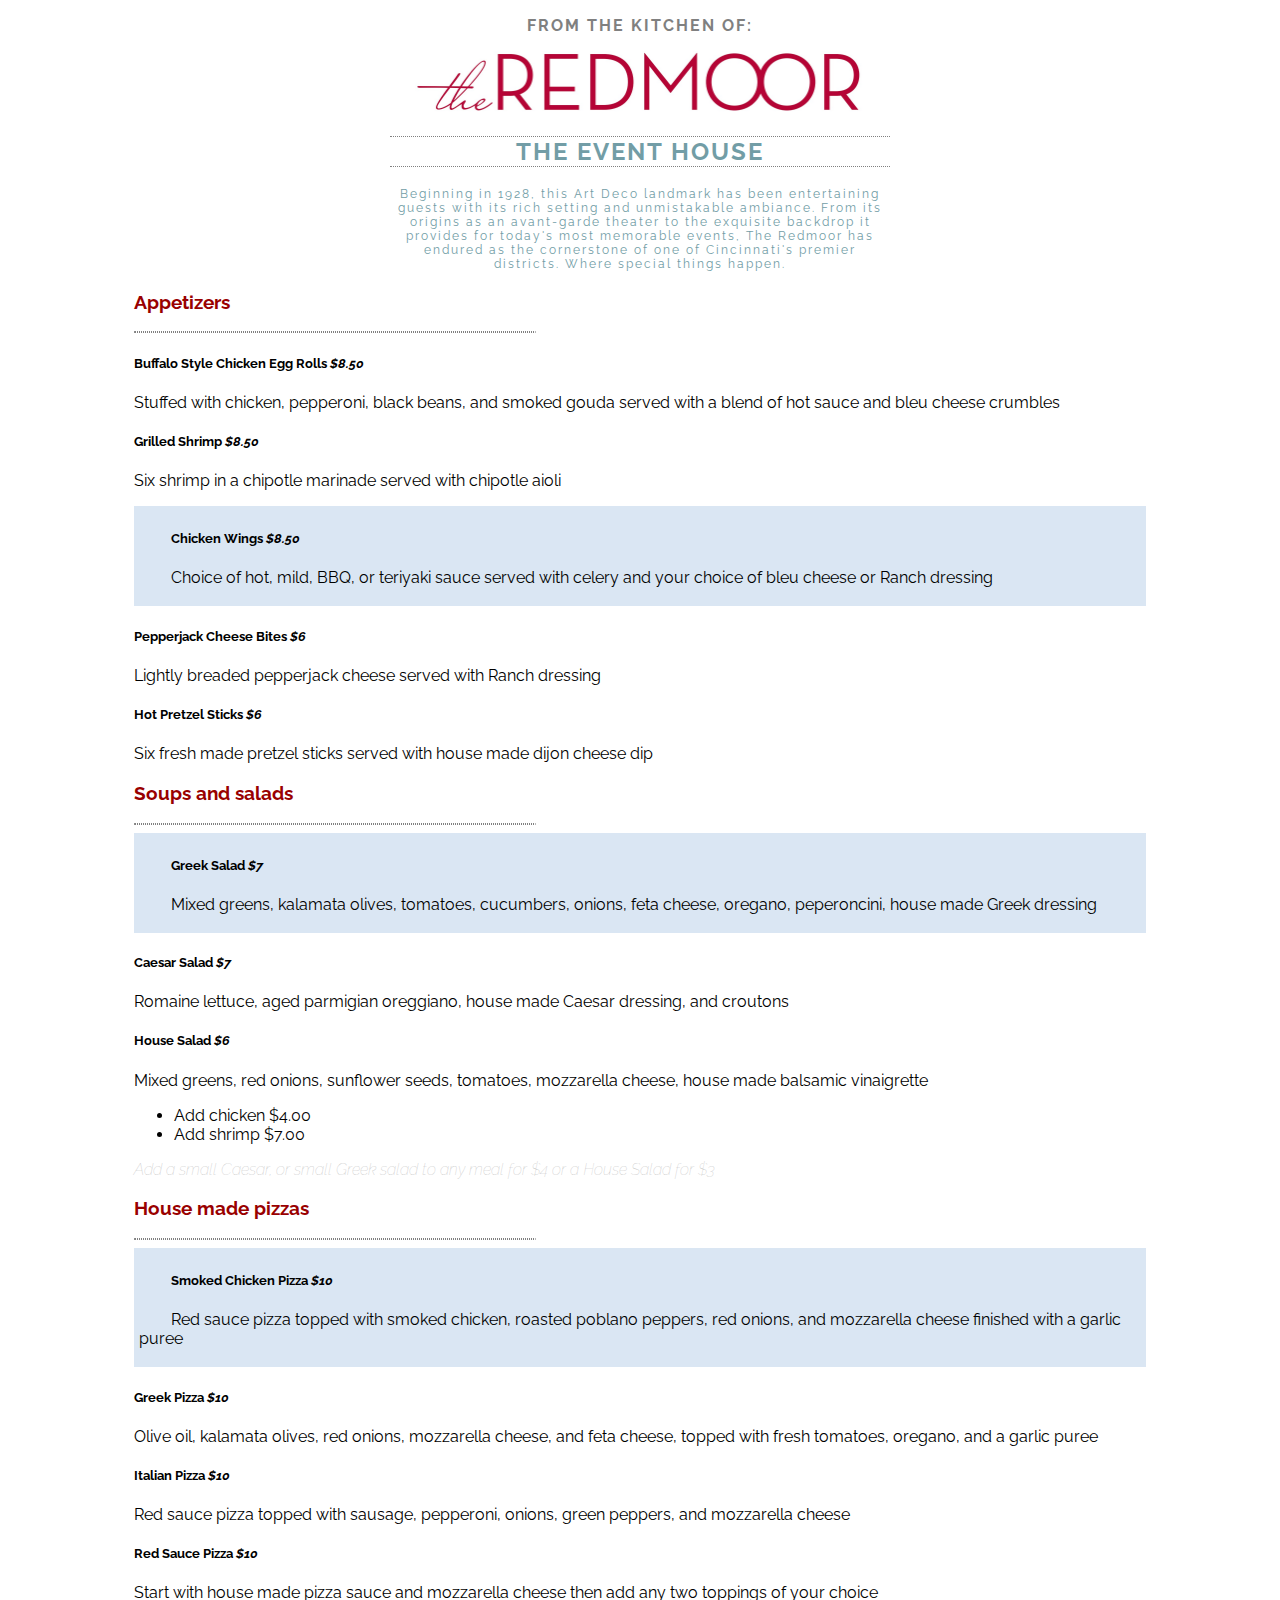
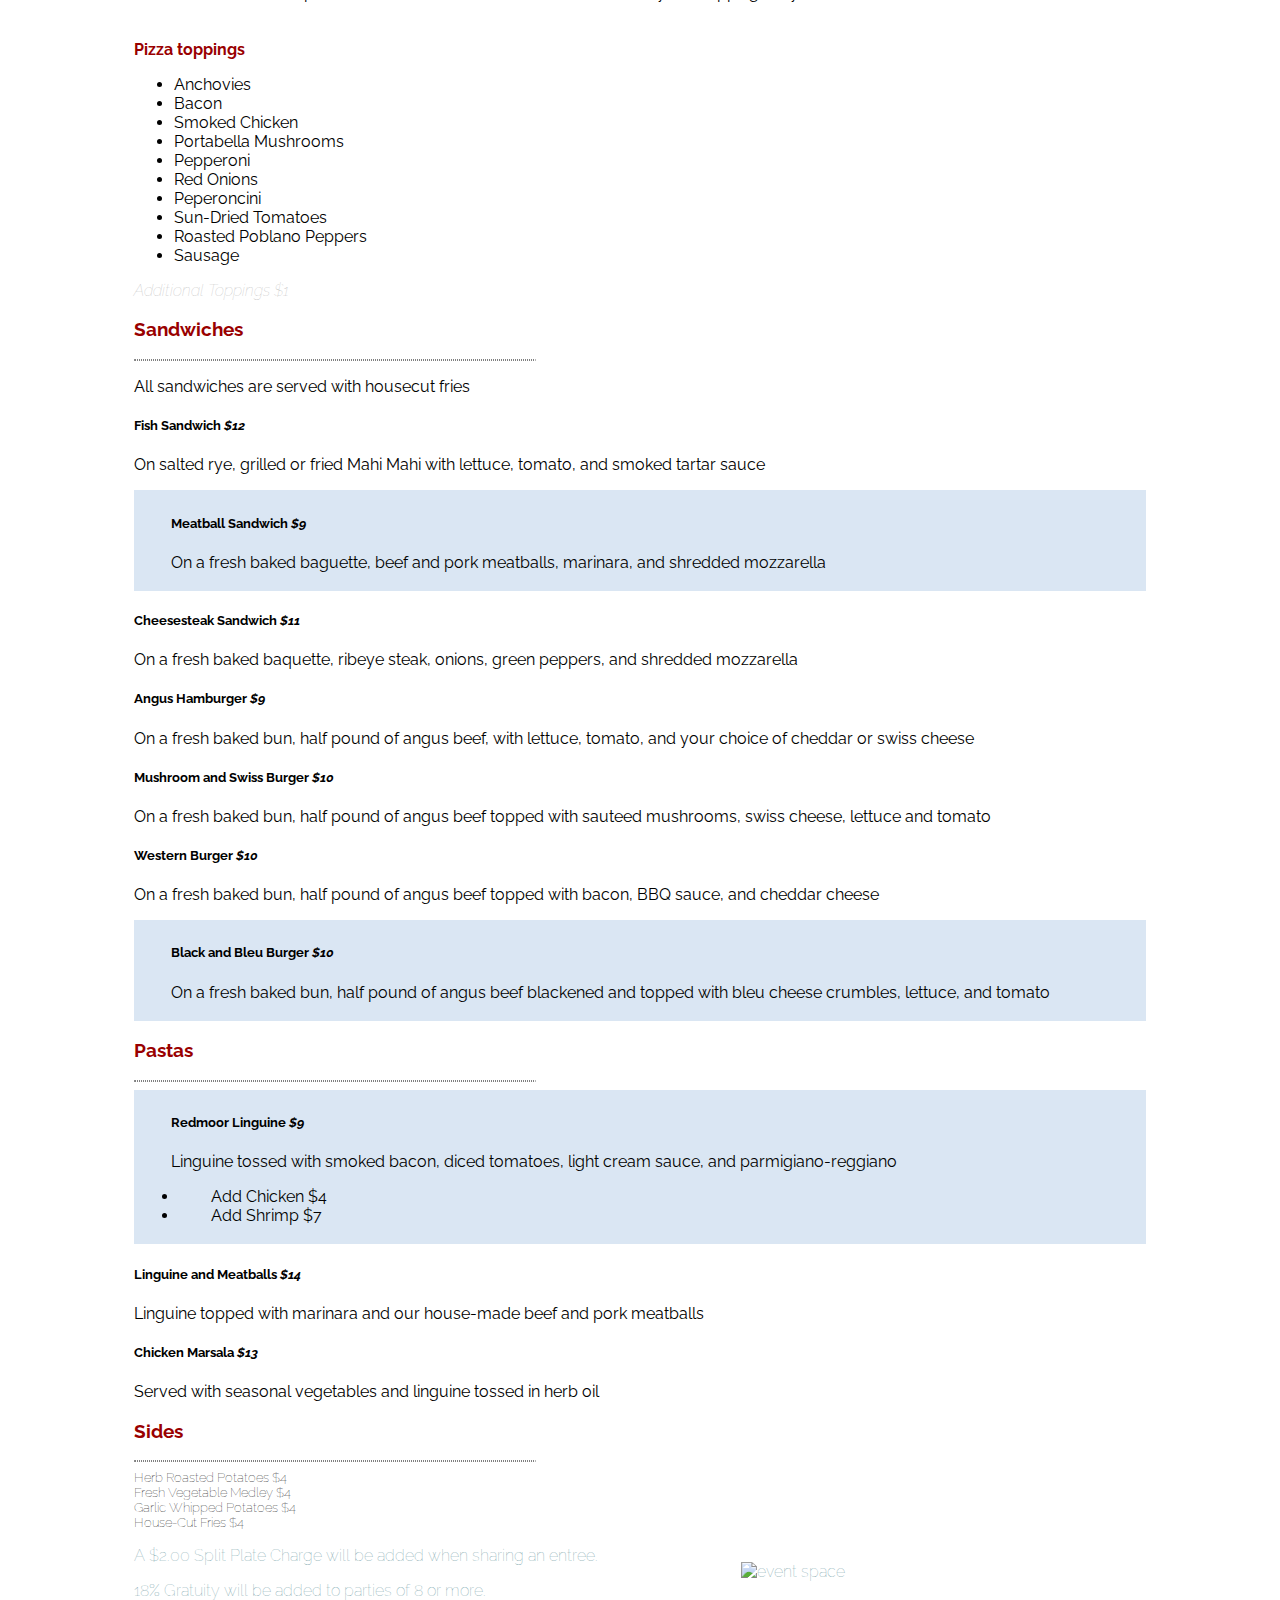
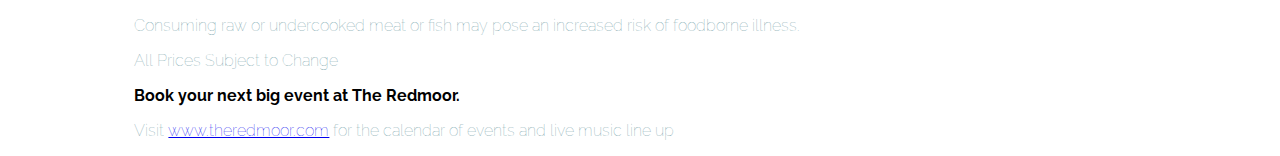
==== commit 09ab35fc: "big push 5" ====
--- a/menu-assignment/index.html
+++ b/menu-assignment/index.html
@@ -9,7 +9,7 @@
 
 <body>
   <div class="center-top-content">
-    <p>From the kitchen of:</p>
+    <p class="location">From the kitchen of:</p>
     <img src="logo.jpg" alt="solo">
     <h2 class="restaurant-title">The Event House</h2>
     <p class="about">
--- a/menu-assignment/css/styles.css
+++ b/menu-assignment/css/styles.css
@@ -1,7 +1,11 @@
 /* font-family: "Raleway", sans-serif; */
 
+body {
+  font-family: "Raleway", sans-serif;
+}
+
 img{
-  width: 50%;
+  width: 450px;
   float: center;
 }
 
@@ -28,10 +32,27 @@
   border-top: 1px dotted grey;
   border-bottom: 1px dotted grey;
   color: #729da6;
+  text-transform: uppercase;
+  margin-top: 20px;
+  margin-bottom: 20px;
 }
 
+.location {
+  text-transform: uppercase;
+  font-weight: bold;
+  color: grey;
+}
+
+hr{
+  border-top: 1px dotted grey;
+  border-bottom: 1px dotted grey;
+  width: 400px;
+  margin-left: 0px;
+
+}
 .about {
   color: #729da6;
+  font-size: 12px;
 }
 
 .main-content {
@@ -64,11 +85,11 @@
 }
 
 .restaurant-info img {
-  width: 25%;
+  width: 40%;
   float: right;
   margin-top: 16px;
   margin-left: 20px;
-  margin-bottom: 20px;
+  margin-bottom: 30px;
 }
 
 h6{
